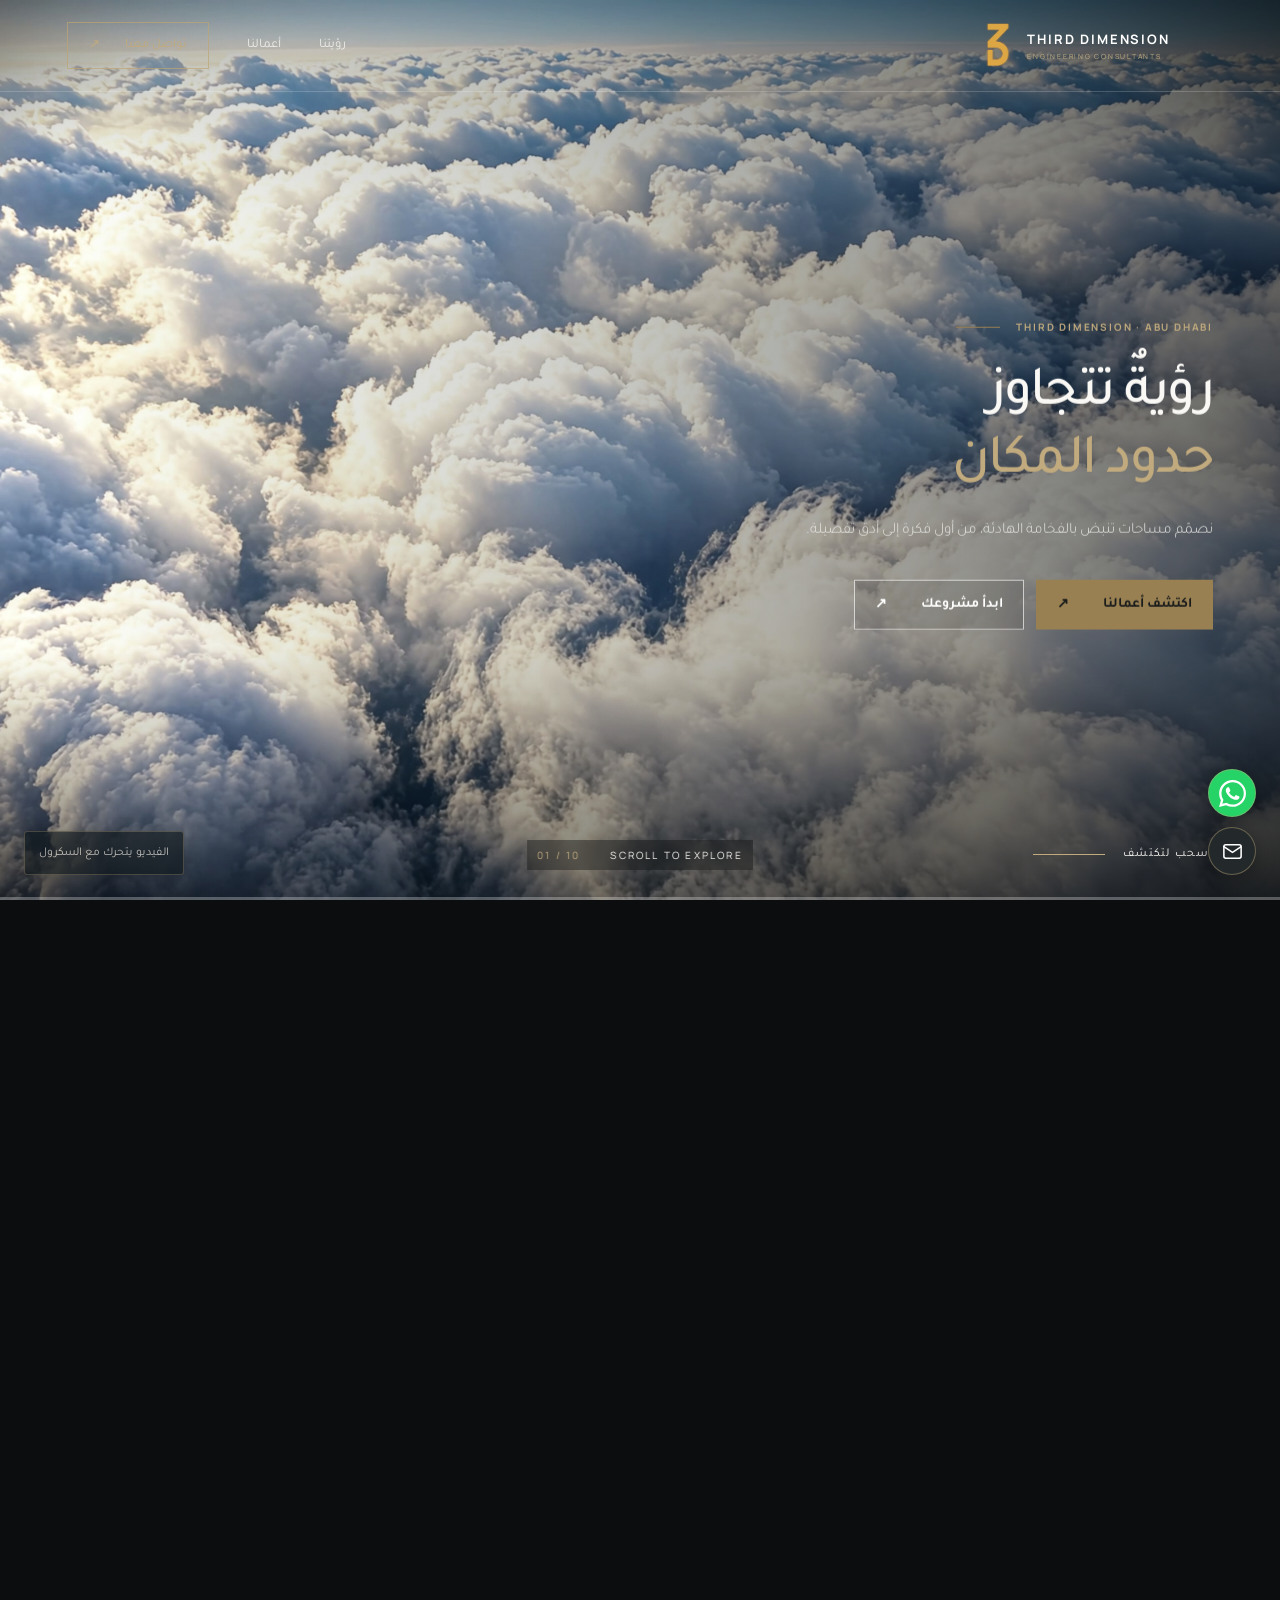
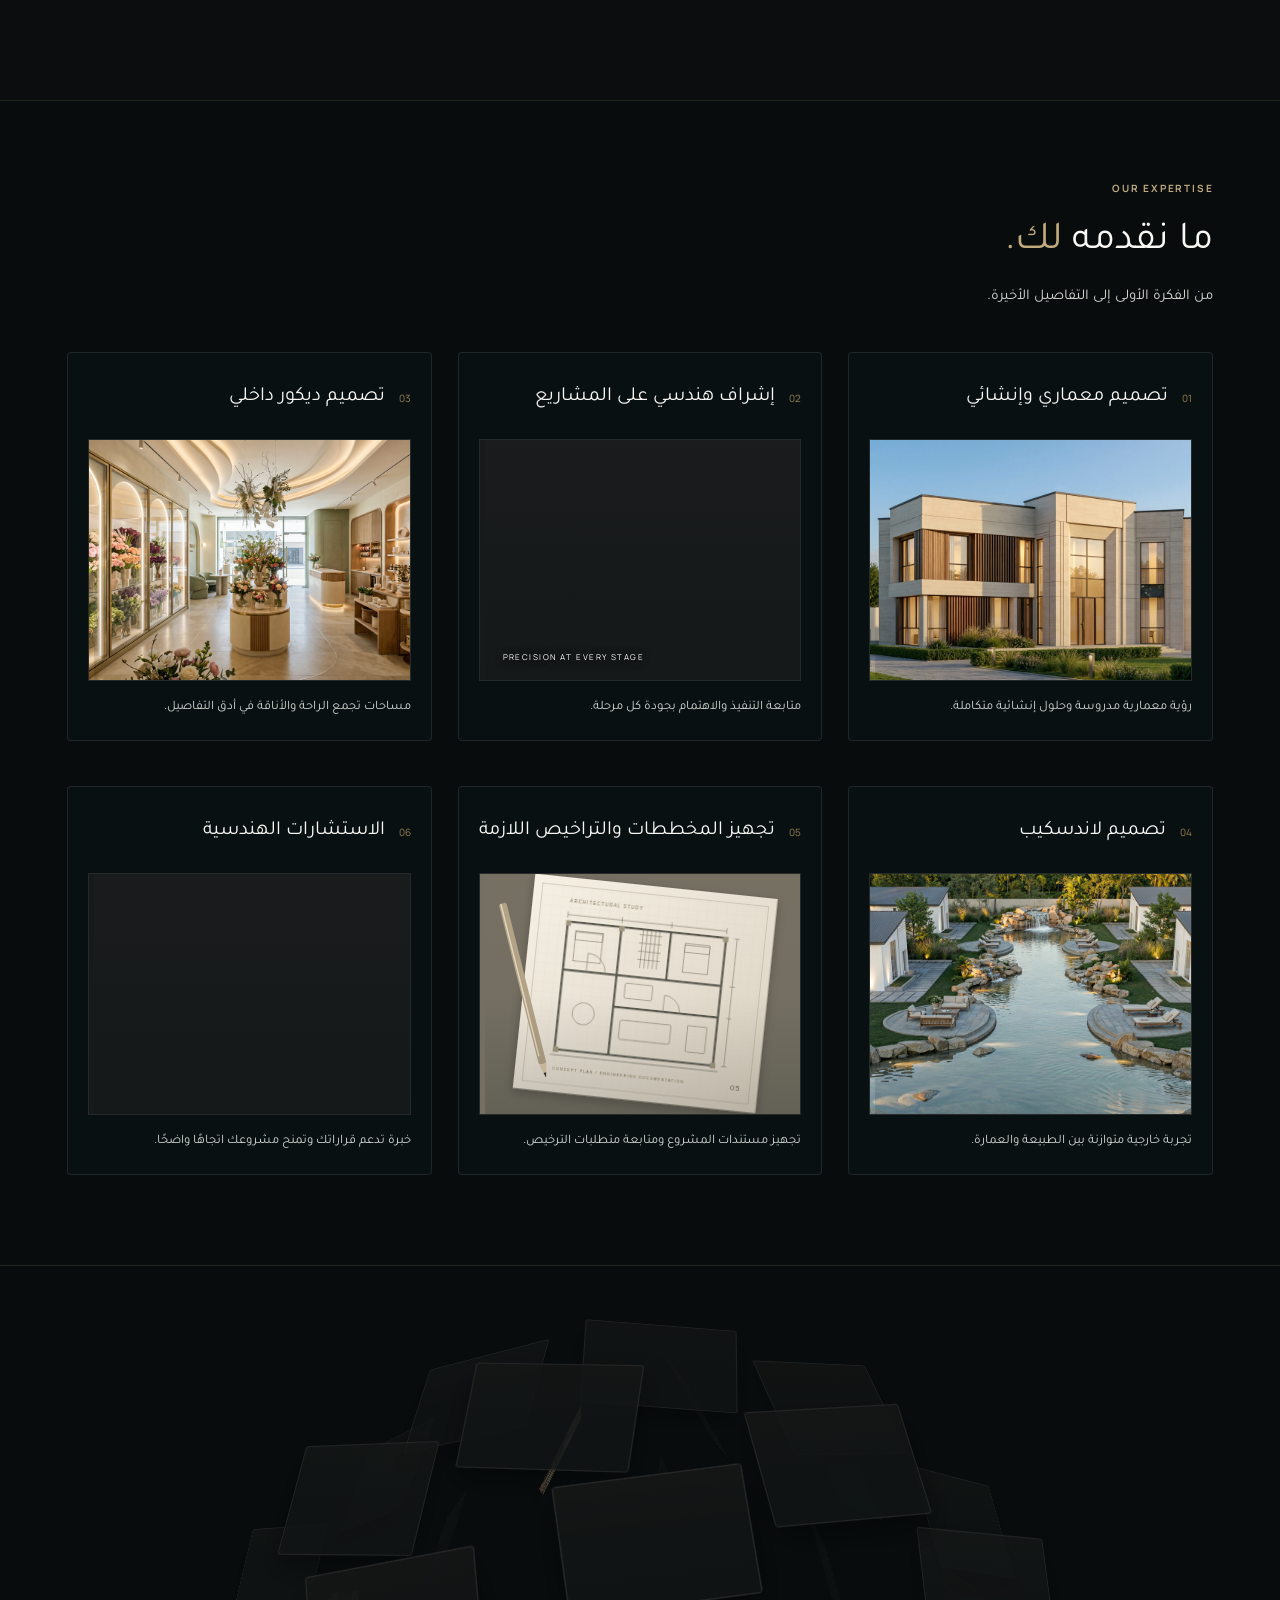
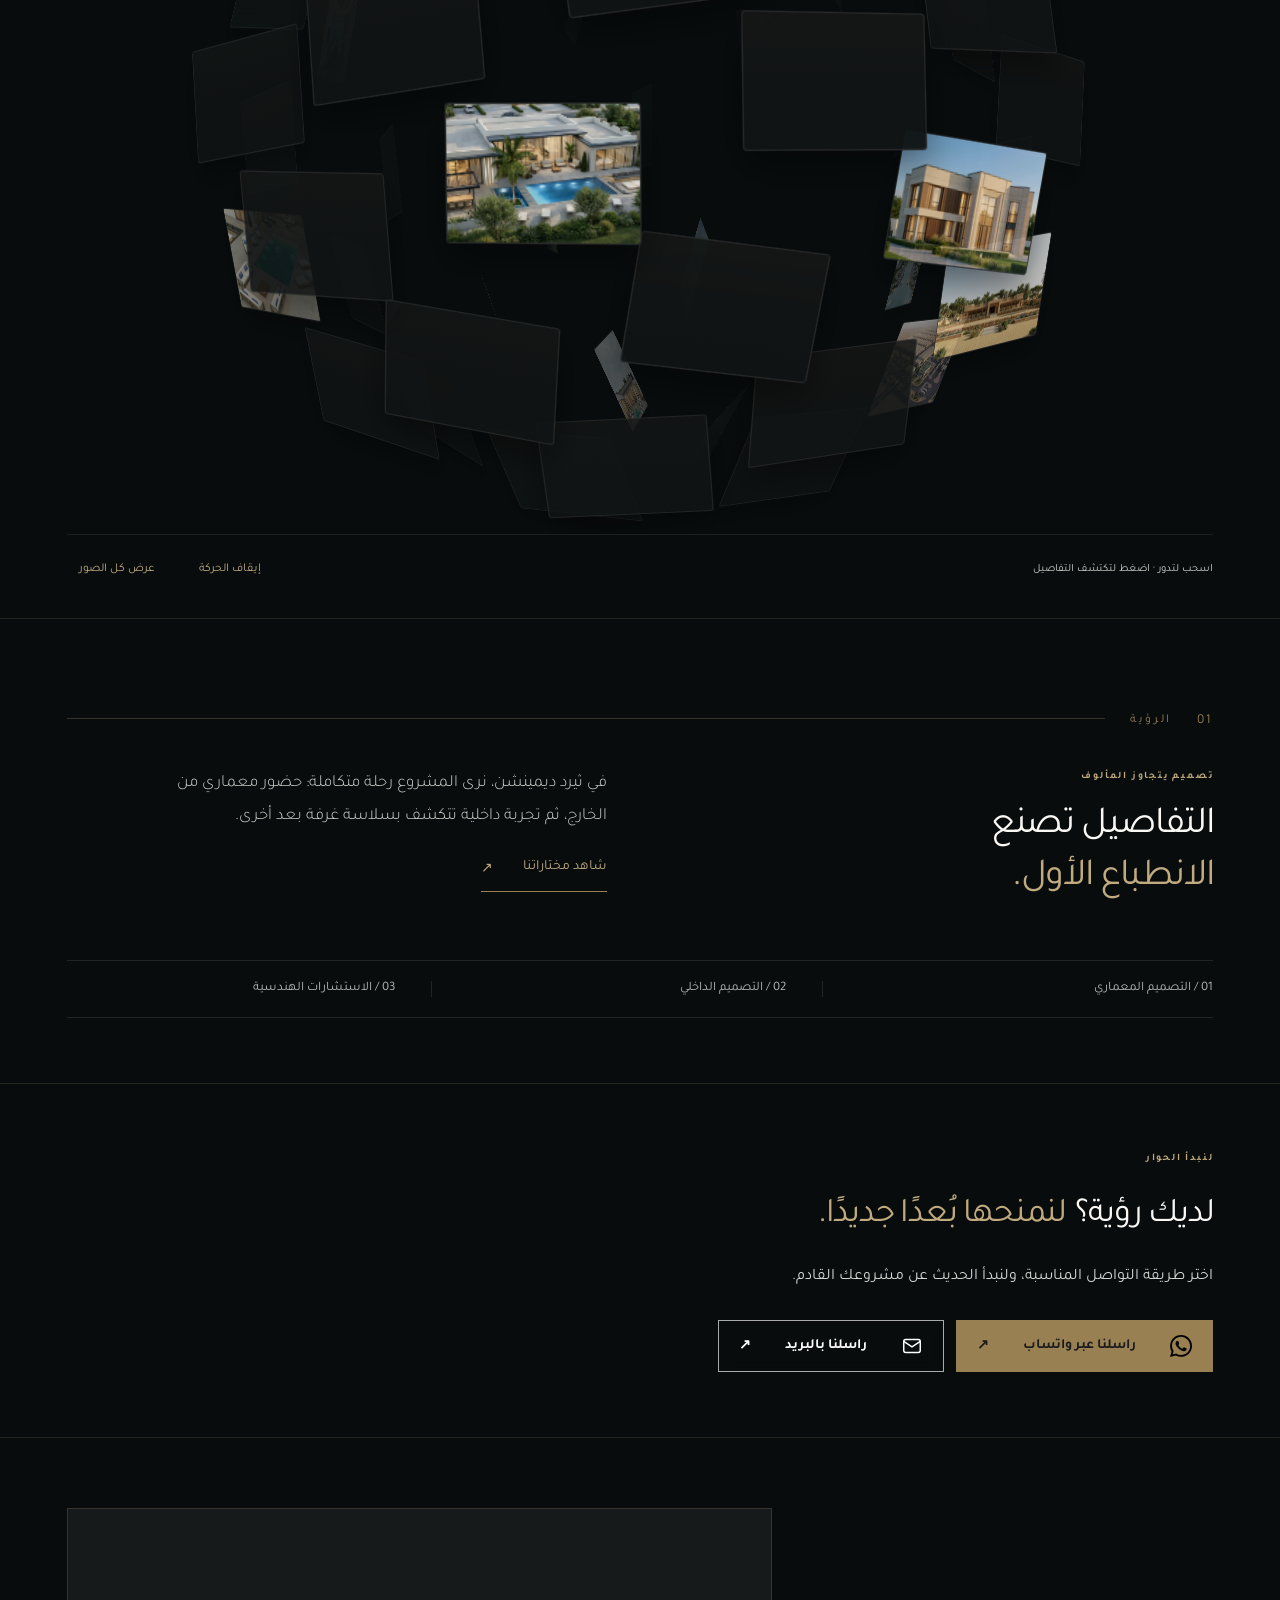
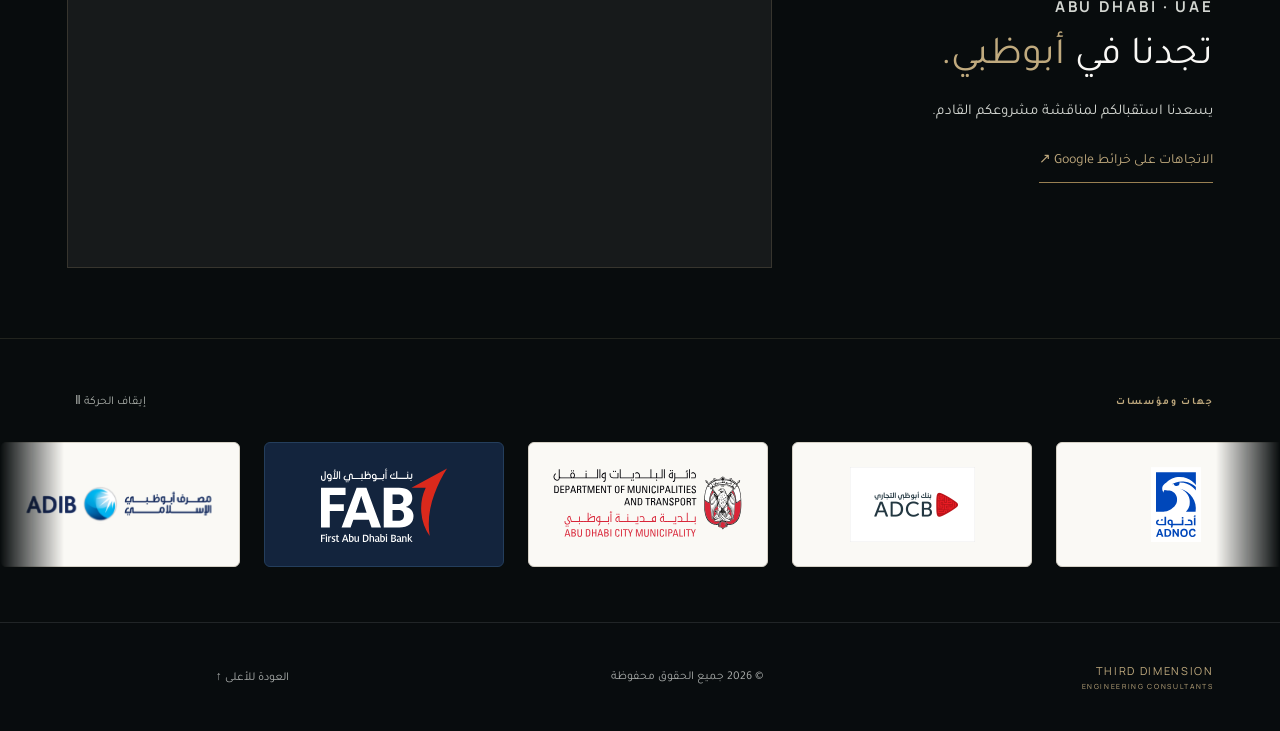
==== public/scroll-hero/index.html @ c04b47f4 "Publish scroll hero with animated background version" ====
<!doctype html>
<html lang="ar" dir="rtl">
<head>
  <meta charset="utf-8">
  <meta name="viewport" content="width=device-width, initial-scale=1">
  <meta name="theme-color" content="#17191a">
  <meta name="description" content="ثيرد ديمينشن للاستشارات الهندسية — تصميم معماري وداخلي برؤية تصنع الفرق.">
  <title>Third Dimension | سكرول هيرو مع انيميشن باك جراوند</title>
  <link rel="preload" as="image" href="../assets/hero-original-start.jpg">
  <link rel="stylesheet" href="styles.css">
  <link rel="stylesheet" href="scroll-film.css">
  <link rel="stylesheet" href="refined-layout.css">
  <link rel="stylesheet" href="exterior-showcase.css">
  <link rel="stylesheet" href="mixed-showcase.css">
  <script defer src="hybrid-film.js"></script>
  <script defer src="mixed-showcase.js"></script>
  <link rel="stylesheet" href="services-motion.css">
  <script defer src="page-motion.js"></script>
  <link rel="stylesheet" href="site-additions.css?v=20261002-2">
  <script defer src="site-ui.js?v=20261002-2"></script>
  <link rel="stylesheet" href="hero-autoplay.css">
  <link rel="stylesheet" href="background-film.css">
  <link rel="stylesheet" href="hybrid-film.css">
</head>
<body id="top">
  <a class="skip-link" href="#main">انتقل إلى المحتوى</a>
  <header class="site-header">
    <a class="brand" href="#top" aria-label="ثيرد ديمينشن — العودة للبداية">
      <img src="../assets/logo.png" alt="" width="32" height="47">
      <span class="brand-copy"><strong>THIRD DIMENSION</strong><small>ENGINEERING CONSULTANTS</small></span>
    </a>
    <nav class="nav" aria-label="التنقل الرئيسي">
      <a href="#vision">رؤيتنا</a>
      <a href="#work">أعمالنا</a>
      <a class="nav-contact" href="#contact">تواصل معنا <span aria-hidden="true">↗</span></a>
    </nav>
    <button class="menu-toggle" type="button" aria-label="فتح القائمة" aria-expanded="false" aria-controls="mobile-nav"><span></span><span></span></button>
  </header>
  <nav class="mobile-nav" id="mobile-nav" aria-label="التنقل للهاتف" hidden>
    <a href="#vision">رؤيتنا</a><a href="#work">أعمالنا</a><a href="#contact">تواصل معنا</a>
  </nav>

  <main id="main">
    <section class="hero-journey" aria-labelledby="hero-title">
      <div class="hero-sticky">
        <div class="film-frame" aria-hidden="true">
          <video class="hero-video" muted playsinline loop preload="auto" poster="../assets/hero-original-start.jpg">
            <source src="../assets/hero-mobile-fullhd.mp4" media="(max-width: 900px)" type="video/mp4">
            <source src="../assets/hero-scroll-4k.mp4" type="video/mp4">
          </video>
          <div class="film-shade"></div>
          <div class="film-grain"></div>
        </div>

        <div class="hero-content">
          <div class="hero-eyebrow"><span class="gold-line"></span><span>THIRD DIMENSION · ABU DHABI</span></div>
          <h1 id="hero-title">رؤيةٌ تتجاوز<br><em>حدود المكان</em></h1>
          <p>نصمّم مساحات تنبض بالفخامة الهادئة، من أول فكرة إلى أدق تفصيلة.</p>
          <div class="hero-actions">
            <a class="button button-gold" href="#work">اكتشف أعمالنا <span aria-hidden="true">↗</span></a>
            <a class="button button-outline" href="#contact">ابدأ مشروعك <span aria-hidden="true">↗</span></a>
          </div>
        </div>

        <div class="hero-meta" aria-hidden="true"><span id="scene-count">01 / 10</span><span>SCROLL TO EXPLORE</span></div>
        <a class="scroll-cue" href="#services"><span>اسحب لتكتشف</span><span class="scroll-line"></span></a>

        <div class="journey-caption" aria-hidden="true"><span class="caption-rule"></span><strong id="scene-title">فوق السحب</strong></div>
        <button class="film-toggle" type="button" aria-label="إيقاف فيلم الهيرو">إيقاف الفيلم Ⅱ</button><div class="scrub-progress" aria-hidden="true"><span class="scrub-progress-fill"></span></div>
      </div>
    </section>

    <section class="services-section section-shell" id="services" aria-labelledby="services-title">
      <div class="services-heading reveal"><p class="overline">OUR EXPERTISE</p><h2 id="services-title">ما نقدمه <em>لك.</em></h2><p>من الفكرة الأولى إلى التفاصيل الأخيرة.</p></div>
      <div class="services-grid">
        <article class="service-item reveal"><div class="service-label"><span>01</span><h3>تصميم معماري وإنشائي</h3></div><div class="service-image"><img src="../assets/mixed/mixed-25.jpg" alt="تصميم معماري لفيلا بخطوط معاصرة" loading="lazy" decoding="async"></div><p>رؤية معمارية مدروسة وحلول إنشائية متكاملة.</p></article>
        <article class="service-item reveal"><div class="service-label"><span>02</span><h3>إشراف هندسي على المشاريع</h3></div><div class="service-image"><img src="../assets/mixed/mixed-09.jpg" alt="منظور عام لمشروع معماري متكامل" loading="lazy" decoding="async"><span class="technical-caption">PRECISION AT EVERY STAGE</span></div><p>متابعة التنفيذ والاهتمام بجودة كل مرحلة.</p></article>
        <article class="service-item reveal"><div class="service-label"><span>03</span><h3>تصميم ديكور داخلي</h3></div><div class="service-image"><img src="../assets/mixed/mixed-50.jpg" alt="تصميم داخلي راقٍ بإضاءة دافئة وتفاصيل متناسقة" loading="lazy" decoding="async"></div><p>مساحات تجمع الراحة والأناقة في أدق التفاصيل.</p></article>
        <article class="service-item reveal"><div class="service-label"><span>04</span><h3>تصميم لاندسكيب</h3></div><div class="service-image"><img src="../assets/mixed/mixed-14.jpg" alt="لاندسكيب بحدائق وجلسات ومسطحات مائية" loading="lazy" decoding="async"></div><p>تجربة خارجية متوازنة بين الطبيعة والعمارة.</p></article>
        <article class="service-item reveal"><div class="service-label"><span>05</span><h3>تجهيز المخططات والتراخيص اللازمة</h3></div><div class="service-image"><img src="../assets/services-plans.svg" alt="رسم توضيحي للمخططات المعمارية والتفاصيل الهندسية" loading="lazy" decoding="async"></div><p>تجهيز مستندات المشروع ومتابعة متطلبات الترخيص.</p></article>
        <article class="service-item reveal"><div class="service-label"><span>06</span><h3>الاستشارات الهندسية</h3></div><div class="service-image"><img src="../assets/mixed/mixed-34.jpg" alt="قاعة اجتماعات بتصميم داخلي احترافي" loading="lazy" decoding="async"></div><p>خبرة تدعم قراراتك وتمنح مشروعك اتجاهًا واضحًا.</p></article>
      </div>
    </section>
    <section class="mixed-showcase" id="work" aria-label="مختارات من أعمالنا">
      <div class="mixed-top reveal"><span class="overline">SELECTED WORKS</span><span class="mixed-total">54 / من أعمالنا</span></div>
      <div class="mixed-stage" role="region" aria-label="معرض أعمال ثلاثي الأبعاد، اسحب للتدوير أو اختر صورة لتكبيرها" tabindex="0">
        <div class="mixed-cloud"></div>
      </div>
      <div class="mixed-bottom"><span>اسحب لتدور · اضغط لتكتشف التفاصيل</span><button class="mixed-pause" type="button">إيقاف الحركة</button><button class="mixed-mode" type="button" aria-pressed="false">عرض كل الصور</button></div>
    </section>
    <dialog class="exterior-lightbox mixed-lightbox" aria-label="عرض الصورة المختارة بالحجم الكامل"><button type="button" class="lightbox-close" aria-label="إغلاق الصورة">×</button><img alt=""><a target="_blank" rel="noopener" class="lightbox-original">فتح النسخة الأصلية ↗</a></dialog>
    <section class="vision-section section-shell" id="vision" aria-labelledby="vision-title">
      <div class="section-index"><span>01</span><span>الرؤية</span></div>
      <div class="vision-grid">
        <div class="vision-heading"><p class="overline">تصميم يتجاوز المألوف</p><h2 id="vision-title">التفاصيل تصنع<br><em>الانطباع الأول.</em></h2></div>
        <div class="vision-text"><p>في ثيرد ديمينشن، نرى المشروع رحلة متكاملة: حضور معماري من الخارج، ثم تجربة داخلية تتكشف بسلاسة غرفة بعد أخرى.</p><a class="text-link" href="#work">شاهد مختاراتنا <span aria-hidden="true">↗</span></a></div>
      </div>
      <div class="service-strip" aria-label="مجالات العمل"><span>01 / التصميم المعماري</span><span>02 / التصميم الداخلي</span><span>03 / الاستشارات الهندسية</span></div>
    </section>

<section class="contact-section section-shell" id="contact" aria-labelledby="contact-title">
      <div class="contact-orbit" aria-hidden="true"></div>
      <p class="overline">لنبدأ الحوار</p>
      <h2 id="contact-title">لديك رؤية؟<br><em>لنمنحها بُعدًا جديدًا.</em></h2>
      <p class="contact-description">اختر طريقة التواصل المناسبة، ولنبدأ الحديث عن مشروعك القادم.</p>
      <div class="contact-actions" id="contact-actions">
        <a class="button button-gold" href="https://wa.me/971561501168" target="_blank" rel="noopener noreferrer">راسلنا عبر واتساب <span aria-hidden="true">↗</span></a>
        <a class="button button-outline" href="mailto:3RDDIIMENSIIONENG23@GMAIIL.COM">راسلنا بالبريد <span aria-hidden="true">↗</span></a>
      </div>
    </section>
    <section class="location-section section-shell" id="location" aria-labelledby="location-title">
      <div class="location-copy reveal"><p class="overline">ABU DHABI · UAE</p><h2 id="location-title">تجدنا في <em>أبوظبي.</em></h2><p>يسعدنا استقبالكم لمناقشة مشروعكم القادم.</p><a class="text-link" href="https://www.google.com/maps/search/?api=1&amp;query=24.3174887%2C54.534155" target="_blank" rel="noopener">الاتجاهات على خرائط Google ↗</a></div>
      <div class="location-map reveal"><iframe title="موقعنا في أبوظبي — اللوكيشن المرسل" src="https://maps.google.com/maps?q=24.3174887,54.534155&amp;z=16&amp;output=embed" loading="lazy" referrerpolicy="no-referrer-when-downgrade" allowfullscreen></iframe></div>
    </section>
    <section class="institutions-section" id="institutions" aria-label="شعارات الجهات والمؤسسات">
      <div class="institutions-heading section-shell"><p class="overline">جهات ومؤسسات</p><button class="logos-toggle" type="button" aria-pressed="false">إيقاف الحركة Ⅱ</button></div>
      <div class="logos-window"><div class="logos-track">
        <ul class="logos-group" aria-label="الشعارات">
          <li><div class="logo-card"><img src="../assets/logos/adib.svg" alt="مصرف أبوظبي الإسلامي — ADIB" loading="lazy"></div></li>
          <li><div class="logo-card logo-card--fab"><img src="../assets/logos/fab.svg" alt="بنك أبوظبي الأول — FAB" loading="lazy"></div></li>
          <li><div class="logo-card"><img src="../assets/logos/abu-dhabi-municipality.svg" alt="بلدية مدينة أبوظبي" loading="lazy"></div></li>
          <li><div class="logo-card"><img src="../assets/logos/adcb.png" alt="بنك أبوظبي التجاري — ADCB" loading="lazy"></div></li>
          <li><div class="logo-card"><img src="../assets/logos/adnoc-hq.svg" alt="أدنوك — ADNOC" loading="lazy"></div></li>
        </ul>
      </div></div>
    </section>
  </main>

  <aside class="quick-contact" aria-label="تواصل سريع">
    <a class="quick-whatsapp" href="https://wa.me/971561501168" target="_blank" rel="noopener noreferrer" aria-label="تواصل عبر واتساب" title="تواصل عبر واتساب"><img src="../assets/icons/whatsapp.svg" alt="" width="24" height="24"></a>
    <a class="quick-email" href="mailto:3RDDIIMENSIIONENG23@GMAIIL.COM" aria-label="تواصل عبر البريد الإلكتروني" title="تواصل عبر البريد الإلكتروني"><img src="../assets/icons/email.svg" alt="" width="24" height="24"></a>
  </aside>

  <footer class="site-footer"><span>THIRD DIMENSION <small>ENGINEERING CONSULTANTS</small></span><span>© <span id="year"></span> جميع الحقوق محفوظة</span><a href="#top">العودة للأعلى ↑</a></footer>
</body>
</html>
---- public/scroll-hero/styles.css ----
@import url('https://fonts.googleapis.com/css2?family=Manrope:wght@400;500;600;700&family=Tajawal:wght@300;400;500;700&display=swap');
:root{--coal:#17191a;--coal-2:#222526;--cream:#f6f3ec;--white:#f9f8f5;--muted:#aeb0ae;--gold:#bca574;--gold-light:#dcc99c;--line:rgba(255,255,255,.16);--pad:clamp(22px,5.2vw,92px)}
*{box-sizing:border-box}html{scroll-behavior:smooth}body{margin:0;background:var(--coal);color:var(--white);font-family:Tajawal,"Segoe UI",sans-serif;overflow-x:hidden}button,a{font:inherit}a{color:inherit;text-decoration:none}button{cursor:pointer}img,video{display:block;max-width:100%}::selection{background:var(--gold);color:var(--coal)}.skip-link{position:fixed;top:-80px;right:20px;z-index:1000;background:var(--gold);color:var(--coal);padding:12px 20px}.skip-link:focus{top:15px}:focus-visible{outline:2px solid var(--gold-light);outline-offset:4px}
.site-header{position:fixed;z-index:50;top:0;left:0;width:100%;height:92px;padding:0 var(--pad);display:flex;align-items:center;justify-content:space-between;gap:40px;border-bottom:1px solid rgba(255,255,255,.18);transition:background .35s,height .35s,border .35s}.site-header.is-scrolled{height:76px;background:rgba(23,25,26,.94);backdrop-filter:blur(22px);border-color:var(--line)}.brand{display:flex;align-items:center;gap:13px;direction:ltr;min-width:230px}.brand img{width:31px;height:46px;object-fit:cover;mix-blend-mode:screen}.brand-copy{display:grid;gap:4px;color:#fff}.brand-copy strong{font-family:Manrope,sans-serif;font-size:13px;font-weight:700;letter-spacing:.14em}.brand-copy small{font-family:Manrope,sans-serif;font-size:7px;letter-spacing:.25em;color:var(--gold-light)}.nav{display:flex;align-items:center;gap:clamp(25px,3vw,57px);font-size:15px}.nav>a:not(.nav-contact){opacity:.84;transition:color .2s,opacity .2s}.nav>a:hover{color:var(--gold-light);opacity:1}.nav-contact{border:1px solid rgba(188,165,116,.7);padding:13px 21px;color:var(--gold-light);display:flex;gap:25px;align-items:center}.nav-contact:hover{background:var(--gold);color:var(--coal)}.menu-toggle,.mobile-nav{display:none}
.hero-journey{height:190svh;position:relative;background:var(--coal)}.hero-sticky{position:sticky;top:0;height:100svh;overflow:hidden;perspective:1400px;isolation:isolate}.film-frame{position:absolute;inset:0;overflow:hidden;z-index:-1;transform:translate3d(0,calc(var(--progress,0)*-22px),0) rotateX(calc(var(--progress,0)*5deg)) rotateY(calc(var(--progress,0)*-2deg)) scale(calc(1 - var(--progress,0)*.12));border:1px solid rgba(188,165,116,calc(var(--progress,0)*.35));box-shadow:0 35px 95px rgba(0,0,0,calc(var(--progress,0)*.45));transform-origin:50% 57%;will-change:transform}.hero-video{width:100%;height:100%;object-fit:cover;object-position:center}.film-shade{position:absolute;inset:0;background:linear-gradient(90deg,rgba(10,13,14,.32),rgba(10,13,14,.16) 42%,rgba(10,13,14,.72) 100%),linear-gradient(0deg,rgba(11,13,14,.78),transparent 24%,transparent 64%,rgba(11,13,14,.35));pointer-events:none}.film-grain{position:absolute;inset:0;opacity:.14;background-image:url("data:image/svg+xml,%3Csvg viewBox='0 0 180 180' xmlns='http://www.w3.org/2000/svg'%3E%3Cfilter id='n'%3E%3CfeTurbulence type='fractalNoise' baseFrequency='.85' numOctaves='3' stitchTiles='stitch'/%3E%3C/filter%3E%3Crect width='100%25' height='100%25' filter='url(%23n)' opacity='.25'/%3E%3C/svg%3E");pointer-events:none}.hero-content{position:absolute;z-index:2;top:50%;right:var(--pad);width:min(700px,57vw);transform:translateY(calc(-42% - var(--progress,0)*30px));opacity:calc(1 - var(--progress,0)*1.5);will-change:transform,opacity}.hero-eyebrow,.overline{font-family:Manrope,Tajawal,sans-serif;font-size:12px;font-weight:700;letter-spacing:.25em;color:var(--gold-light)}.hero-eyebrow{display:flex;align-items:center;gap:16px;direction:ltr;justify-content:flex-end}.gold-line{display:block;width:44px;height:1px;background:var(--gold)}h1,h2,h3,p{margin-top:0}.hero-content h1{font-size:clamp(58px,6.4vw,114px);line-height:1.12;letter-spacing:-.035em;font-weight:500;margin:29px 0 20px}.hero-content h1 em,.vision-section h2 em,.work-section h2 em,.contact-section h2 em{font-style:normal;color:var(--gold-light)}.hero-content>p{font-size:clamp(18px,1.55vw,25px);font-weight:300;line-height:1.7;max-width:610px;color:#e8e8e4;margin-bottom:36px}.hero-actions{display:flex;gap:12px;flex-wrap:wrap}.button{min-width:170px;display:inline-flex;align-items:center;justify-content:space-between;gap:34px;padding:17px 23px;border:1px solid transparent;font-size:16px;font-weight:700;transition:background .25s,color .25s,transform .25s,border-color .25s}.button:hover{transform:translateY(-3px)}.button-gold{background:var(--gold);color:#1a1c1c}.button-gold:hover{background:var(--gold-light)}.button-outline{border-color:rgba(255,255,255,.65);background:rgba(22,24,24,.1);color:#fff;backdrop-filter:blur(6px)}.button-outline:hover{border-color:var(--gold-light);color:var(--gold-light)}.hero-meta{position:absolute;left:var(--pad);bottom:42px;display:flex;align-items:center;gap:30px;direction:ltr;font-family:Manrope,sans-serif;font-size:10px;letter-spacing:.22em;opacity:calc(.7 - var(--progress,0)*.9)}.hero-meta span:first-child{color:var(--gold-light)}.scroll-cue{position:absolute;right:var(--pad);bottom:39px;display:flex;align-items:center;gap:18px;font-size:12px;letter-spacing:.1em;opacity:calc(.8 - var(--progress,0)*1.2)}.scroll-line{display:block;width:72px;height:1px;background:var(--gold-light);transform-origin:right;animation:linepulse 2s ease-in-out infinite}@keyframes linepulse{50%{transform:scaleX(.55)}}.journey-caption{position:absolute;bottom:8%;left:10%;display:flex;align-items:center;gap:20px;font-size:clamp(17px,2vw,27px);opacity:clamp(0,calc((var(--progress,0) - .55)*2.1),1);transform:translateY(calc((1 - var(--progress,0))*35px));color:var(--cream)}.journey-caption strong{font-weight:500;color:var(--gold-light)}.caption-rule{width:45px;height:1px;background:var(--gold)}
.section-shell{padding-right:var(--pad);padding-left:var(--pad)}.vision-section{padding-top:130px;padding-bottom:88px;position:relative;background:var(--coal)}.section-index{display:flex;gap:25px;align-items:center;color:var(--gold);font-family:Manrope,Tajawal,sans-serif;font-size:12px;letter-spacing:.2em}.section-index:after{content:"";height:1px;background:rgba(188,165,116,.25);flex:1}.vision-grid{display:grid;grid-template-columns:1.4fr 1fr;gap:clamp(60px,10vw,170px);align-items:end;padding:75px 0 120px}.vision-heading h2,.work-section h2,.contact-section h2{font-size:clamp(42px,5.1vw,84px);font-weight:400;line-height:1.22;letter-spacing:-.035em;margin:26px 0 0}.vision-text{max-width:470px}.vision-text p{font-size:clamp(19px,1.55vw,24px);line-height:1.9;color:#c6c8c6;font-weight:300}.text-link{display:inline-flex;gap:50px;color:var(--gold-light);border-bottom:1px solid var(--gold);padding-bottom:12px;margin-top:20px;font-size:17px}.service-strip{border-top:1px solid var(--line);border-bottom:1px solid var(--line);padding:28px 0;display:grid;grid-template-columns:repeat(3,1fr);gap:25px;color:#b6b8b5;font-size:15px}.service-strip span+span{border-right:1px solid var(--line);padding-right:36px}
.work-section{padding-top:130px;padding-bottom:140px;background:#1e2122}.section-heading{display:flex;justify-content:space-between;align-items:end;gap:40px;margin-bottom:56px}.section-number{font-size:13px;color:var(--gold);letter-spacing:.15em}.work-grid{display:grid;grid-template-columns:1.25fr 1fr;grid-template-rows:repeat(2,minmax(260px,28vw));gap:20px}.work-card{position:relative;overflow:hidden;background:#363b3b}.work-card-large{grid-row:span 2}.work-card img{width:100%;height:100%;object-fit:cover;transition:transform .8s cubic-bezier(.2,.7,.2,1),filter .5s;filter:saturate(.75)}.work-card:hover img{transform:scale(1.06);filter:saturate(1)}.work-card:after{content:"";position:absolute;inset:40% 0 0;background:linear-gradient(transparent,rgba(10,12,12,.75));pointer-events:none}.work-card-label{position:absolute;z-index:1;right:30px;left:30px;bottom:24px;display:flex;align-items:center;gap:20px;border-top:1px solid rgba(255,255,255,.45);padding-top:17px}.work-card-label span:first-child{color:var(--gold-light);font-family:Manrope,sans-serif;font-size:12px}.work-card-label h3{font-size:23px;font-weight:500;margin:0}.work-card-label span:last-child{margin-right:auto;font-size:20px;color:var(--gold-light)}
.contact-section{position:relative;overflow:hidden;min-height:650px;padding-top:155px;padding-bottom:170px;background:#242829;text-align:center;display:flex;flex-direction:column;align-items:center;justify-content:center}.contact-orbit{position:absolute;width:700px;height:700px;border:1px solid rgba(188,165,116,.12);border-radius:50%;left:50%;top:50%;transform:translate(-50%,-50%) rotateX(64deg);box-shadow:0 0 0 120px rgba(188,165,116,.025),0 0 0 260px rgba(188,165,116,.018);pointer-events:none}.contact-section>*:not(.contact-orbit){position:relative}.contact-section h2{margin:14px 0 25px}.contact-description{color:#c3c6c4;font-size:20px;line-height:1.6}.contact-actions{margin-top:25px;display:flex;flex-wrap:wrap;justify-content:center;gap:12px}.contact-actions .button{min-width:225px}.site-footer{min-height:110px;padding:32px var(--pad);display:flex;align-items:center;justify-content:space-between;gap:25px;color:#a9acaa;font-size:12px;border-top:1px solid var(--line)}.site-footer>span:first-child{font-family:Manrope,sans-serif;letter-spacing:.15em;color:var(--gold-light);font-size:11px}.site-footer small{font-size:7px;display:block;margin-top:4px}.site-footer a:hover{color:var(--gold-light)}
@media(max-width:900px){.site-header{height:76px}.nav{display:none}.menu-toggle{display:grid;gap:6px;background:none;border:0;padding:12px}.menu-toggle span{display:block;width:25px;height:1px;background:var(--gold-light)}.mobile-nav:not([hidden]){display:grid;position:fixed;z-index:49;top:76px;right:0;left:0;background:rgba(23,25,26,.98);padding:25px var(--pad) 32px;gap:20px;border-bottom:1px solid var(--line);font-size:20px}.hero-content{width:min(680px,85vw)}.vision-grid{gap:40px}.work-grid{grid-template-rows:repeat(2,minmax(220px,35vw))}}
@media(max-width:640px){:root{--pad:22px}.brand{min-width:0}.brand img{width:25px;height:38px}.brand-copy strong{font-size:9px}.brand-copy small{font-size:5px}.hero-journey{height:165svh}.hero-content{width:calc(100% - 44px);top:46%;transform:translateY(calc(-30% - var(--progress,0)*30px))}.hero-content h1{font-size:clamp(46px,12vw,68px);margin:23px 0 16px}.hero-content>p{font-size:18px;line-height:1.6;margin-bottom:25px}.hero-eyebrow{font-size:9px;letter-spacing:.14em}.hero-actions{gap:9px}.button{min-width:150px;flex:1;padding:15px;font-size:14px;gap:12px}.film-shade{background:linear-gradient(0deg,rgba(10,13,14,.85),rgba(10,13,14,.48) 55%,rgba(10,13,14,.5))}.film-frame{transform:translate3d(0,calc(var(--progress,0)*-12px),0) rotateX(calc(var(--progress,0)*4deg)) scale(calc(1 - var(--progress,0)*.07))}.hero-meta{display:none}.scroll-cue{bottom:25px;font-size:10px}.scroll-line{width:35px}.journey-caption{left:6%;bottom:13%;font-size:18px}.vision-section{padding-top:85px;padding-bottom:70px}.vision-grid{grid-template-columns:1fr;gap:20px;padding:55px 0 80px}.vision-heading h2,.work-section h2,.contact-section h2{font-size:clamp(40px,10vw,58px)}.vision-text p{font-size:19px}.service-strip{grid-template-columns:1fr;gap:0;padding:8px 0}.service-strip span{padding:17px 0}.service-strip span+span{border-right:0;border-top:1px solid var(--line);padding-right:0}.work-section{padding-top:90px;padding-bottom:100px}.section-heading{margin-bottom:34px}.section-number{display:none}.work-grid{display:grid;grid-template-columns:1fr;grid-template-rows:auto}.work-card,.work-card-large{height:380px;grid-row:auto}.work-card:not(.work-card-large){height:300px}.contact-section{min-height:600px;padding-top:110px;padding-bottom:115px}.contact-orbit{width:400px;height:400px}.contact-description{font-size:17px}.site-footer{flex-wrap:wrap;font-size:11px}.site-footer>span:first-child{width:100%}}
@media(prefers-reduced-motion:reduce){html{scroll-behavior:auto}*,*:before,*:after{animation-duration:.01ms!important;transition-duration:.01ms!important}.film-frame{transform:none!important}.hero-content,.hero-meta,.scroll-cue,.journey-caption{opacity:1!important;transform:none!important}.journey-caption{display:none}}
---- public/scroll-hero/scroll-film.css ----
/* The film frame stays still; scrolling controls video time instead of 3D transforms. */
.hero-journey{height:900svh}
.hero-sticky{perspective:none}
.film-frame{transform:none;border:0;box-shadow:none;will-change:auto}
.film-shade{background:linear-gradient(90deg,transparent 5%,rgba(10,13,14,.18) 42%,rgba(10,13,14,.62)),linear-gradient(0deg,rgba(10,13,14,.4),transparent 28%,transparent 76%,rgba(10,13,14,.18));opacity:clamp(0,calc(1 - var(--progress,0)*7),1)}
.film-grain{display:none}
.hero-content{transform:translateY(-42%);opacity:clamp(0,calc(1 - var(--progress,0)*8),1)}
.hero-meta{opacity:1;background:rgba(18,20,21,.42);padding:8px 10px;backdrop-filter:blur(6px)}
.scroll-cue{opacity:clamp(0,calc(1 - var(--progress,0)*9),1)}
.scroll-line{animation:none}
.journey-caption{left:var(--pad);bottom:90px;gap:14px;opacity:clamp(0,calc((var(--progress,0) - .11)*12),1);transform:none;font-size:clamp(16px,1.7vw,24px);background:rgba(18,20,21,.48);padding:8px 12px;backdrop-filter:blur(6px)}
.scrub-progress{position:absolute;z-index:3;bottom:0;right:0;left:0;height:3px;background:rgba(255,255,255,.28)}
.scrub-progress-fill{display:block;width:100%;height:100%;background:var(--gold-light);transform:scaleX(0);transform-origin:right center;will-change:transform}
@media(max-width:640px){.hero-journey{height:900svh}.hero-content{transform:translateY(-30%)}.film-shade{background:linear-gradient(0deg,rgba(10,13,14,.62),rgba(10,13,14,.3) 55%,rgba(10,13,14,.32))}.journey-caption{left:var(--pad);bottom:76px;font-size:17px}}
@media(prefers-reduced-motion:reduce){.hero-journey{height:100svh}.hero-sticky{position:relative}.journey-caption,.scrub-progress{display:none}.hero-content{opacity:1!important}}
---- public/scroll-hero/refined-layout.css ----
:root{--coal:#0b0d0e;--coal-2:#111415;--gold:#998052;--gold-light:#c0aa7e;--line:rgba(255,255,255,.1)}
.site-header.is-scrolled{background:rgba(11,13,14,.96)}
.nav{font-size:13px}.hero-content{width:min(560px,55vw)}
.hero-content h1{font-size:clamp(40px,4.4vw,70px);line-height:1.2}
.hero-content>p{font-size:clamp(15px,1.2vw,18px);max-width:460px}
.button{font-size:14px;padding:14px 20px;min-width:155px}
.hero-eyebrow,.overline{font-size:10px;letter-spacing:.18em}
.journey-caption{font-size:16px}
.vision-section{background:#0b0d0e;padding-top:90px;padding-bottom:65px}
.vision-grid{grid-template-columns:1fr 1.1fr;align-items:start;gap:9vw;padding:40px 0 55px}
.vision-heading h2,.work-section h2,.contact-section h2{font-size:clamp(28px,3vw,46px);line-height:1.35;margin-top:18px}
.vision-text p{font-size:17px;line-height:1.95;color:#b7b9b6}
.text-link{font-size:14px;margin-top:8px;gap:30px}
.service-strip{font-size:13px;padding:20px 0}
.work-section{background:#0b0d0e;padding-top:45px;padding-bottom:85px}
.section-heading{align-items:center;margin-bottom:35px}
.work-grid{display:flex;flex-direction:column;gap:0}
.work-card,.work-card-large{display:grid;grid-template-columns:1.65fr 1fr;align-items:center;gap:6vw;padding:35px 0;border-top:1px solid var(--line);background:transparent;overflow:visible;grid-row:auto;height:auto}
.work-card:nth-child(even){grid-template-columns:1fr 1.65fr}
.work-card:nth-child(even) img{grid-column:2;grid-row:1}
.work-card:nth-child(even) .work-card-label{grid-column:1;grid-row:1}
.work-card img{aspect-ratio:16/9;height:auto;filter:none;transition:opacity .3s}
.work-card:hover img{transform:none;filter:none;opacity:.94}
.work-card:after{display:none}
.work-card-label{position:static;display:grid;grid-template-columns:1fr auto;gap:16px;border:0;padding:0;color:#e4e4df}
.work-card-label span:first-child{grid-column:1/-1;font-size:11px;letter-spacing:.15em}
.work-card-label h3{font-size:26px;font-weight:400}
.work-card-label span:last-child{margin:0;font-size:20px}
.work-card-label p{grid-column:1/-1;grid-row:3;font-size:16px;line-height:1.9;color:#a8aca8;max-width:320px;margin:0}.work-card-label span:last-child{grid-column:2;grid-row:2}
.contact-section{background:#111415;text-align:right;align-items:flex-start;min-height:0;padding-top:65px;padding-bottom:65px;border-top:1px solid var(--line)}
.contact-orbit{display:none}.contact-section h2 br{display:none}.contact-section h2{font-size:clamp(26px,2.7vw,40px)}
.contact-description{font-size:16px;max-width:550px}.contact-actions{justify-content:flex-start;margin-top:14px}.contact-actions .button{min-width:190px}
.site-footer{background:#0b0d0e;min-height:90px}
.section-shell{scroll-margin-top:85px}.contact-section h2 em{margin-inline-start:.25em}
@media(max-width:900px){.hero-content{width:80vw}.mobile-nav:not([hidden]){background:#0b0d0e;font-size:16px}}
@media(max-width:640px){.hero-content{width:calc(100% - 44px)}.hero-content h1{font-size:38px}.hero-content>p{font-size:15px}.hero-eyebrow{font-size:8px}.button{font-size:13px;min-width:140px}.journey-caption{font-size:14px}.vision-section{padding-top:60px;padding-bottom:35px}.vision-grid{grid-template-columns:1fr;gap:25px;padding:30px 0}.vision-heading h2,.work-section h2{font-size:30px}.vision-text p{font-size:16px}.service-strip{padding:0}.service-strip span{padding:15px 0}.work-section{padding-top:35px;padding-bottom:50px}.work-card,.work-card-large,.work-card:nth-child(even){grid-template-columns:1fr;gap:22px;padding:25px 0;height:auto}.work-card:nth-child(even) img,.work-card:nth-child(even) .work-card-label{grid-column:auto;grid-row:auto}.work-card-label h3{font-size:22px}.contact-section{padding-top:45px;padding-bottom:45px}.contact-section h2{font-size:28px}.contact-description{font-size:15px}}
---- public/scroll-hero/exterior-showcase.css ----
.exterior-showcase{background:#0b0d0e;padding-top:65px;padding-bottom:55px;overflow:hidden;scroll-margin-top:90px}
.showcase-heading{display:flex;justify-content:space-between;align-items:center;gap:20px;max-width:1400px;margin:auto}
.showcase-heading h2{font-size:clamp(28px,3vw,44px);font-weight:400;line-height:1.3;margin:14px 0 0}.showcase-heading em{font-style:normal;color:var(--gold-light)}.showcase-total{font-size:12px;color:#959b97}
.wheel-stage{position:relative;height:clamp(330px,42vw,610px);perspective:1400px;touch-action:pan-y;direction:ltr;margin:25px calc(-1 * var(--pad)) 0;overflow:hidden}
.wheel-track{position:absolute;inset:0;transform-style:preserve-3d}
.wheel-card{position:absolute;left:50%;top:50%;width:min(57vw,850px);height:78%;margin:0;border:1px solid rgba(192,170,126,.22);padding:0;border-radius:16px;overflow:hidden;background:#171a1b;box-shadow:0 18px 45px #0007;backface-visibility:hidden;transition:transform 900ms cubic-bezier(.77,0,.175,1),opacity 900ms cubic-bezier(.77,0,.175,1);cursor:pointer}
.wheel-card img{width:100%;height:100%;object-fit:contain;pointer-events:none;background:#101314}
.wheel-card:focus-visible{outline:2px solid var(--gold-light);outline-offset:4px}
.wheel-footer{max-width:1400px;margin:10px auto 0;display:flex;align-items:center;justify-content:space-between;gap:20px;border-top:1px solid var(--line);padding-top:22px;font-size:13px}
.wheel-navigation{display:flex;align-items:center;gap:22px;direction:rtl}.wheel-count{font-family:Manrope,sans-serif;font-size:11px;min-width:60px;text-align:center;color:var(--gold-light)}
.wheel-count{direction:ltr;unicode-bidi:isolate}
.wheel-footer button{color:#d8d8d2;background:none;border:0;padding:12px;cursor:pointer}.wheel-navigation button{border:1px solid var(--line);border-radius:50%;width:44px;height:44px;font-size:20px;display:grid;place-items:center;padding:0}.wheel-pause{color:#929992!important;font-size:12px}
.exterior-lightbox{padding:55px 20px 25px;border:1px solid var(--line);background:#0b0d0e;color:#e7e7e0;max-width:95vw;max-height:95svh;width:1200px;text-align:center}.exterior-lightbox::backdrop{background:#000d}.exterior-lightbox img{max-width:100%;max-height:76svh;margin:auto;object-fit:contain}.lightbox-close{position:absolute;top:8px;right:15px;border:0;background:none;color:white;font-size:30px;padding:5px 12px}.lightbox-original{display:inline-block;margin-top:15px;font-size:13px;color:var(--gold-light)}
@media(hover:hover) and (pointer:fine){.wheel-footer button:hover{color:var(--gold-light)}}
@media(max-width:640px){.exterior-showcase{padding-top:45px;padding-bottom:30px}.showcase-heading h2{font-size:28px}.showcase-heading{align-items:end}.showcase-total{font-size:10px;max-width:85px}.wheel-stage{height:350px;perspective:800px;margin-top:15px}.wheel-card{width:76vw;height:78%;border-radius:12px}.wheel-footer{gap:5px;flex-wrap:wrap;padding-top:15px}.wheel-navigation{gap:10px}.wheel-open{font-size:12px}.wheel-pause{flex-basis:100%;text-align:center}}
@media(prefers-reduced-motion:reduce){.wheel-card{transition:opacity 150ms ease;transform:none}}
---- public/scroll-hero/mixed-showcase.css ----
.mixed-showcase{background:#060707;color:#e8e6df;overflow:hidden;padding:35px var(--pad) 30px;border-top:1px solid #ffffff10;scroll-margin-top:75px}
.mixed-top,.mixed-bottom{display:flex;align-items:center;justify-content:space-between;gap:20px;max-width:1400px;margin:auto;font-size:11px;color:#959b97}.mixed-top .overline{margin:0;font-size:10px;letter-spacing:.15em}.mixed-total{white-space:nowrap}
.mixed-stage{position:relative;height:clamp(590px,64vw,850px);margin:0 calc(-1 * var(--pad));perspective:1300px;touch-action:pan-y;direction:ltr;cursor:grab;overflow:hidden}.mixed-stage:active{cursor:grabbing}.mixed-cloud{position:absolute;inset:0;transform-style:preserve-3d}
.mixed-card{position:absolute;left:50%;top:50%;width:clamp(95px,11vw,170px);aspect-ratio:1.4;padding:0;border:1px solid #ffffff18;background:#101313;overflow:hidden;cursor:pointer;box-shadow:0 12px 30px #0007;border-radius:3px}.mixed-card img{width:100%;height:100%;object-fit:cover;pointer-events:none;display:block}.mixed-card:focus-visible{outline:2px solid #c0aa7e;outline-offset:4px}
.mixed-caption{position:absolute;top:50%;left:50%;transform:translate(-50%,-50%);width:max-content;max-width:90%;text-align:center;direction:rtl;pointer-events:none;z-index:100;background:radial-gradient(ellipse,#060707ed,transparent 78%);padding:32px 45px;text-shadow:0 3px 16px #000}.mixed-caption h2{font-size:clamp(30px,4.1vw,60px);font-weight:400;line-height:1.4;margin:0}.mixed-caption em{font-style:normal;color:#c0aa7e}.mixed-caption p{font-size:12px;margin:12px 0 0;color:#b9bbb4}
.mixed-bottom{border-top:1px solid #ffffff14;padding-top:15px}.mixed-bottom button{background:none;border:0;color:#c0aa7e;padding:12px;cursor:pointer;font-size:12px}.mixed-bottom span{margin-inline-end:auto}
.mixed-showcase.is-grid .mixed-stage{height:auto;min-height:0;overflow:visible;margin:30px 0;perspective:none;cursor:default}.mixed-showcase.is-grid .mixed-cloud{position:relative;display:grid;grid-template-columns:repeat(4,1fr);gap:15px;transform-style:flat}.mixed-showcase.is-grid .mixed-card{position:relative;inset:auto;width:100%;transform:none!important;opacity:1!important;pointer-events:auto!important;aspect-ratio:1.4}.mixed-showcase.is-grid .mixed-caption{position:relative;inset:auto;transform:none;margin:auto;padding:15px;grid-column:1/-1}.mixed-showcase.is-grid .mixed-pause{display:none}
@media(max-width:640px){.mixed-showcase{padding-top:28px}.mixed-stage{height:620px;perspective:900px}.mixed-top .overline{font-size:8px;max-width:170px;line-height:1.8}.mixed-caption{padding:25px 10px}.mixed-caption h2{font-size:33px}.mixed-bottom{flex-wrap:wrap;gap:0;justify-content:center}.mixed-bottom span{flex-basis:100%;margin:0;text-align:center;font-size:10px}.mixed-showcase.is-grid .mixed-cloud{grid-template-columns:repeat(2,1fr);gap:10px}}
---- public/scroll-hero/services-motion.css ----
:root{--ease-out:cubic-bezier(.23,1,.32,1);--ease-in-out:cubic-bezier(.77,0,.175,1)}
.services-section{padding-top:80px;padding-bottom:90px;background:#0b0d0e}.services-heading{display:flex;flex-direction:column;align-items:flex-start;margin-bottom:42px}.services-heading h2,.location-copy h2{font-size:clamp(30px,3.1vw,46px);font-weight:400;line-height:1.4;margin:10px 0 12px}.services-heading em,.location-copy em{font-style:normal;color:var(--gold-light)}.services-heading>p:last-child,.location-copy>p{font-size:15px;color:#a9ada8;line-height:1.8;margin:0}
.services-grid{display:grid;grid-template-columns:repeat(3,minmax(0,1fr));gap:45px 26px}.service-item{min-width:0}.service-label{display:flex;align-items:center;gap:14px;margin-bottom:16px;min-height:50px}.service-label>span{font-family:Manrope,sans-serif;font-size:10px;color:#998052}.service-label h3{font-size:20px;line-height:1.55;font-weight:400;margin:0}.service-image{position:relative;aspect-ratio:4/3;overflow:hidden;background:#171a1b;border:1px solid #ffffff12}.service-image img{width:100%;height:100%;object-fit:cover;transform:scale(1.035);transition:transform 900ms var(--ease-out);filter:saturate(.94) contrast(1.025)}.service-image:after{content:'';position:absolute;inset:0;pointer-events:none;background:linear-gradient(180deg,#bfa87505 0%,transparent 50%,#06101126 100%)}.service-item>p{font-size:13px;color:#a9ada8;line-height:1.85;margin:15px 0 0}.technical-caption{position:absolute;bottom:18px;left:18px;z-index:1;font-family:Manrope,sans-serif;font-size:8px;letter-spacing:.18em;color:#fff;text-shadow:0 1px 8px #000}
.location-section{background:#0b0d0e;padding-top:70px;padding-bottom:70px;display:grid;grid-template-columns:.8fr 1.5fr;gap:65px;align-items:center;border-top:1px solid var(--line)}.location-copy .text-link{margin-top:25px;color:var(--gold-light)}.location-map{height:360px;background:#171a1b;border:1px solid #c0aa7e30;overflow:hidden}.location-map iframe{width:100%;height:100%;border:0;display:block}
.motion-ready .reveal{opacity:0;transform:translate3d(0,20px,0);transition:opacity 650ms var(--ease-out),transform 650ms var(--ease-out)}.motion-ready .reveal.is-visible{opacity:1;transform:translate3d(0,0,0)}.motion-ready .service-item.reveal:nth-child(3n+2){transition-delay:50ms}.motion-ready .service-item.reveal:nth-child(3n+3){transition-delay:100ms}
.mixed-card img{filter:saturate(.94) contrast(1.025);transition:transform 650ms var(--ease-out)}.mixed-card:after{content:'';position:absolute;inset:0;background:linear-gradient(180deg,#bfa87504,transparent 55%,#0610111c);pointer-events:none}
@media(hover:hover) and (pointer:fine){.service-item:hover .service-image img{transform:scale(1.065)}.mixed-card:hover img{transform:scale(1.035)}}
@media(max-width:960px){.services-grid{grid-template-columns:repeat(2,minmax(0,1fr))}.location-section{gap:30px;grid-template-columns:1fr 1.3fr}}
@media(max-width:640px){.services-section{padding-top:50px;padding-bottom:55px}.services-heading{margin-bottom:30px}.services-grid{grid-template-columns:1fr;gap:30px}.service-label{min-height:0;margin-bottom:12px}.service-label h3{font-size:20px}.service-image{aspect-ratio:3/2}.location-section{grid-template-columns:1fr;gap:25px;padding-top:45px;padding-bottom:45px}.location-map{height:320px}.motion-ready .service-item.reveal{transition-delay:0ms}}
@media(prefers-reduced-motion:reduce){.motion-ready .reveal{opacity:1;transform:none;transition:none}.service-image img,.mixed-card:hover img{transform:none!important;transition:none}}
.service-item.is-visible .service-image img{transform:scale(1)} @media(hover:hover) and (pointer:fine){.service-item.is-visible:hover .service-image img{transform:scale(1.04)}} @media(prefers-reduced-motion:reduce){.service-item.is-visible:hover .service-image img{transform:none}}
---- public/scroll-hero/site-additions.css ----
/* Original palette, with unmodified full-color brand marks on ivory cards. */
.institutions-section{padding:46px 0 55px;background:#0b0d0e;border-top:1px solid var(--line);overflow:hidden}
.institutions-heading{display:flex;justify-content:space-between;align-items:center;margin-bottom:25px}.institutions-heading .overline{margin:0}.logos-toggle{border:0;background:none;color:#a9ada8;font:12px Tajawal,sans-serif;cursor:pointer;padding:8px}
.logos-window{overflow:hidden;direction:ltr;mask-image:linear-gradient(90deg,transparent,#000 5%,#000 95%,transparent)}.logos-track{display:flex;width:max-content;animation:logos-pass 38s linear infinite;will-change:transform}.logos-group{display:flex;gap:24px;list-style:none;margin:0;padding:0 24px 0 0;flex-shrink:0}.logo-card{display:grid;place-items:center;width:240px;height:125px;background:#faf9f5;border:1px solid #d5d1c6;border-radius:6px;padding:23px 24px}.logo-card img{width:100%;height:100%;object-fit:contain}.logos-group li:last-child img{width:74px}.institutions-section.is-paused .logos-track,.institutions-section.is-offscreen .logos-track,.institutions-section.is-hidden .logos-track{animation-play-state:paused}
.quick-contact{position:fixed;right:24px;bottom:25px;z-index:45;display:flex;flex-direction:column;gap:10px}.quick-contact a{width:48px;height:48px;border-radius:50%;display:grid;place-items:center;border:1px solid #c0aa7e70;box-shadow:0 5px 20px #0005;transition:transform 180ms var(--ease-out),background 180ms ease}.quick-whatsapp{background:#1d6c48}.quick-email{background:#23292b}.quick-contact img{width:23px;height:23px}.contact-actions .contact-icon{width:22px;height:22px;object-fit:contain;flex:none}.button-gold .contact-icon{filter:brightness(0)}
.site-footer a[href="#top"]{position:relative;z-index:2;display:inline-flex;align-items:center;min-height:44px;padding:8px 4px}
.logo-card--fab{background:#13243d;border-color:#243e5c}
.logo-card{display:flex;align-items:center;justify-content:center;overflow:hidden}.logo-card img{height:75px;max-width:100%;flex-shrink:1}
@keyframes logos-pass{to{transform:translateX(-50%)}}
@media(hover:hover) and (pointer:fine){.logos-window:hover .logos-track{animation-play-state:paused}.quick-contact a:hover{transform:translateY(-3px);background:#405145}}
@media(max-width:640px){.institutions-section{padding-block:30px 40px}.logo-card{width:190px;height:105px;padding:20px}.logos-group{gap:16px;padding-right:16px}.quick-contact{right:15px;bottom:18px;gap:8px}.quick-contact a{width:43px;height:43px}.site-footer{padding-bottom:85px}}
@media(prefers-reduced-motion:reduce){.logos-track{animation:none;will-change:auto}.logos-window{overflow-x:auto;mask-image:none;padding-inline:var(--pad)}.logos-group[aria-hidden=true]{display:none}.quick-contact a{transition:none}}
@media(max-width:640px){.logo-card img{height:65px}}
---- public/scroll-hero/hero-autoplay.css ----
.hero-journey{height:100svh}.hero-sticky{position:relative}.hero-content,.film-shade{transition:opacity 250ms var(--ease-out)}.scroll-cue{opacity:1}.film-toggle{position:absolute;z-index:4;bottom:30px;left:var(--pad);padding:9px 14px;background:#121415aa;border:1px solid #c0aa7e60;color:#ece8dd;font:12px Tajawal,sans-serif;border-radius:3px;cursor:pointer}.journey-caption{bottom:88px}.hero-meta{bottom:30px;left:50%;transform:translateX(-50%)}
@media(max-width:640px){.hero-journey{height:100svh}.film-toggle{left:22px;bottom:25px;padding:8px 11px;font-size:11px}.scroll-cue{right:22px;bottom:28px}.journey-caption{bottom:80px}}
@media(prefers-reduced-motion:reduce){.hero-journey{height:100svh}.hero-content,.film-shade{transition:none}.hero-content{transform:translateY(-42%)!important}.film-shade{opacity:1}.journey-caption{display:none}}
---- public/scroll-hero/background-film.css ----
/* One continuous film: hero first, then a fixed backdrop behind normal sections. */
body{background:#0b0d0e;isolation:isolate}
body>.film-frame{position:fixed;inset:0;z-index:0;transform:none!important;pointer-events:none;border:0;box-shadow:none}
body>.film-frame:after{content:'';position:absolute;inset:0;background:#060a0c;opacity:0;transition:opacity 250ms var(--ease-out)}
body.is-background-film>.film-frame:after{opacity:.42}
main{position:relative;z-index:1;pointer-events:none}
main>section,main>dialog{pointer-events:auto}
.hero-journey,.hero-sticky{background:transparent;isolation:auto}
.services-section,.vision-section,.contact-section,.location-section,.institutions-section,.mixed-showcase{background:rgba(8,13,15,.72);border-top:1px solid #c0aa7e25}
.services-section{margin-top:0}
.service-item{background:rgba(11,18,20,.72);padding:20px;border:1px solid #ffffff18;border-radius:4px}
.service-item>p,.services-heading>p:last-child,.vision-text p,.contact-description,.location-copy>p{color:#d3d6d1}
.mixed-top,.mixed-bottom{color:#ced1cc}
.mixed-stage{background:transparent}
.site-footer{position:relative;z-index:1;background:rgba(8,13,15,.88)}
body>.film-toggle{position:fixed;z-index:46;left:24px;bottom:25px;min-height:44px;background:#11191de8;box-shadow:0 4px 20px #0004}
.site-header.is-scrolled{backdrop-filter:none;background:#0b1115ed}
.hero-meta{left:50%;bottom:30px}
.site-footer a[href="#top"]{margin-inline-end:145px}
@media(max-width:640px){body>.film-toggle{left:15px;bottom:18px;font-size:10px;padding:8px 10px}.service-item{padding:16px}.site-footer a[href="#top"]{margin-inline-end:0}.site-footer{padding-bottom:95px}.hero-meta{display:none}}
@media(prefers-reduced-motion:reduce){body>.film-frame:after{transition:none}}
---- public/scroll-hero/hybrid-film.css ----
.hero-journey{height:900svh}
.hero-sticky{position:sticky;top:0;height:100svh}
.film-toggle:disabled{opacity:.72;cursor:default}
.quick-whatsapp{background:#25d366;border-color:#ffffff75}
.quick-contact .quick-whatsapp img{width:27px;height:27px}
@media(hover:hover) and (pointer:fine){.quick-contact .quick-whatsapp:hover{background:#1fb65a}}
@media(prefers-reduced-motion:reduce){.hero-journey{height:100svh}}
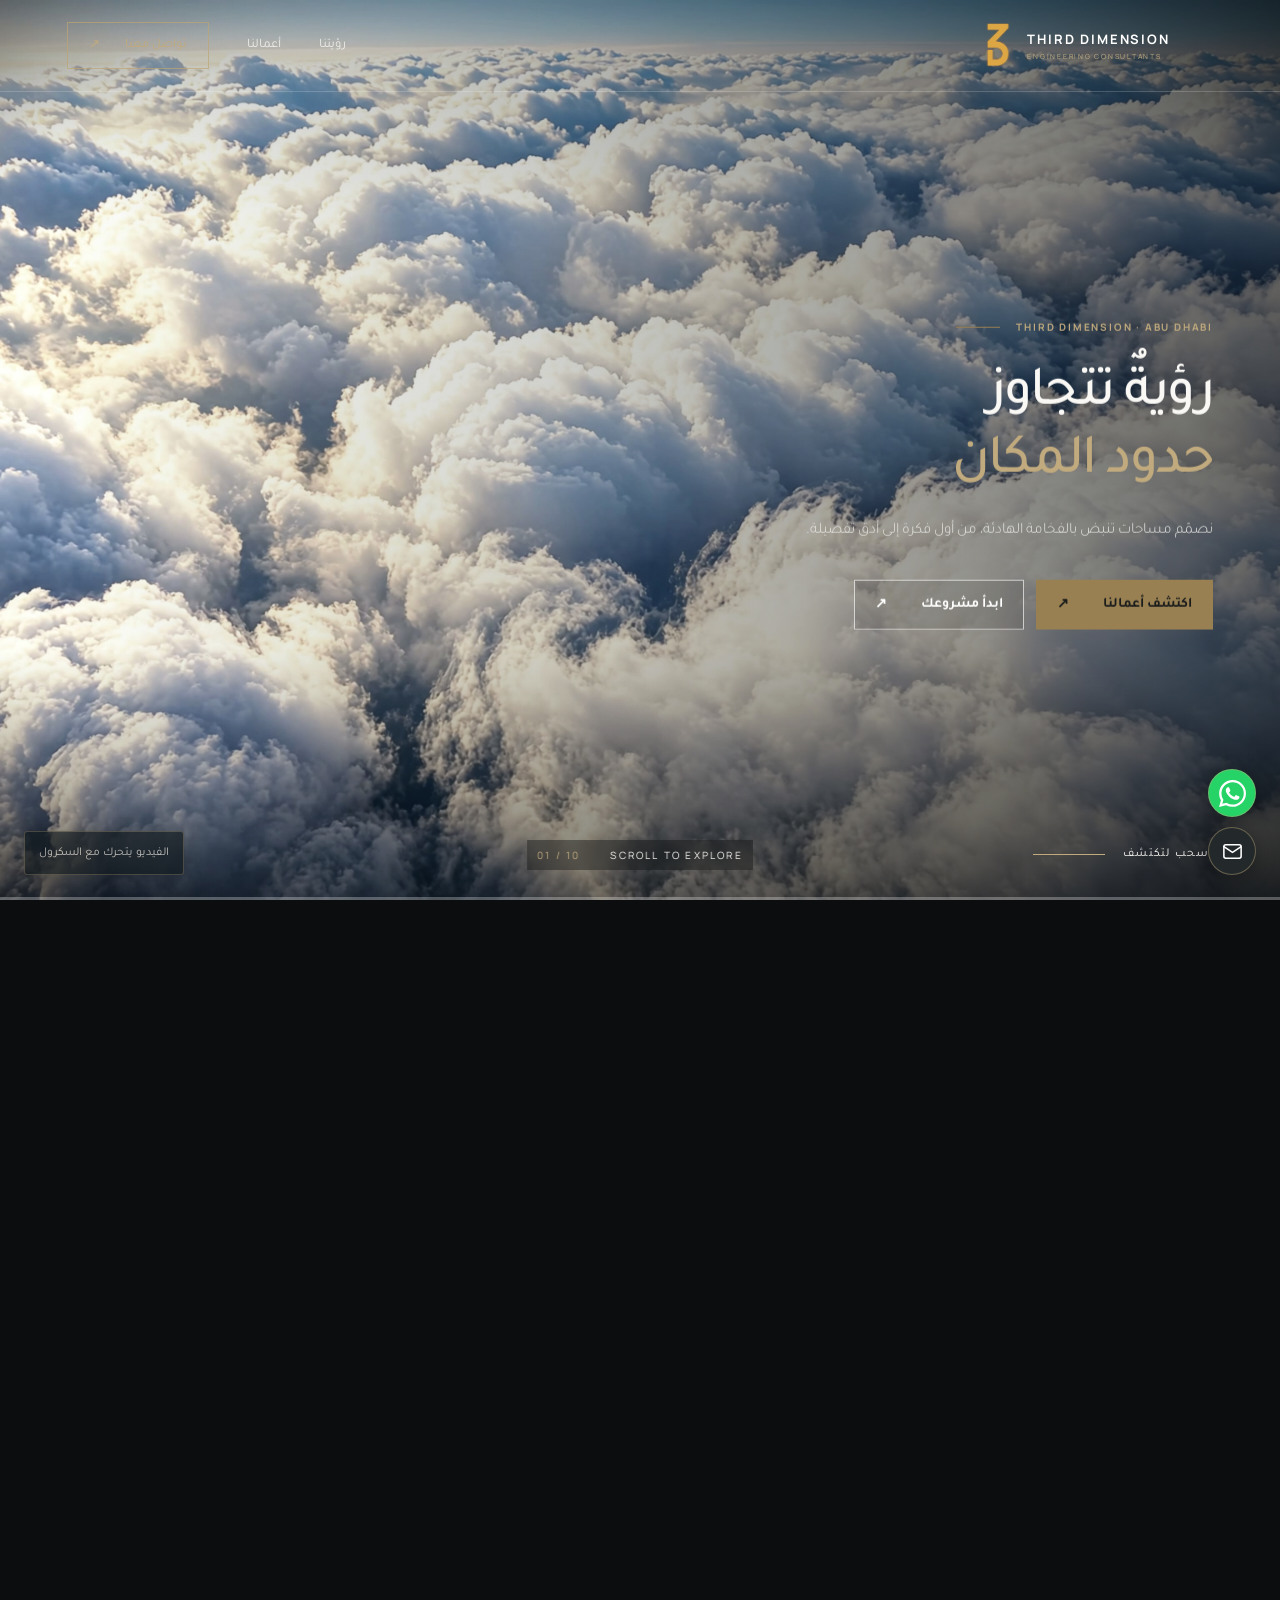
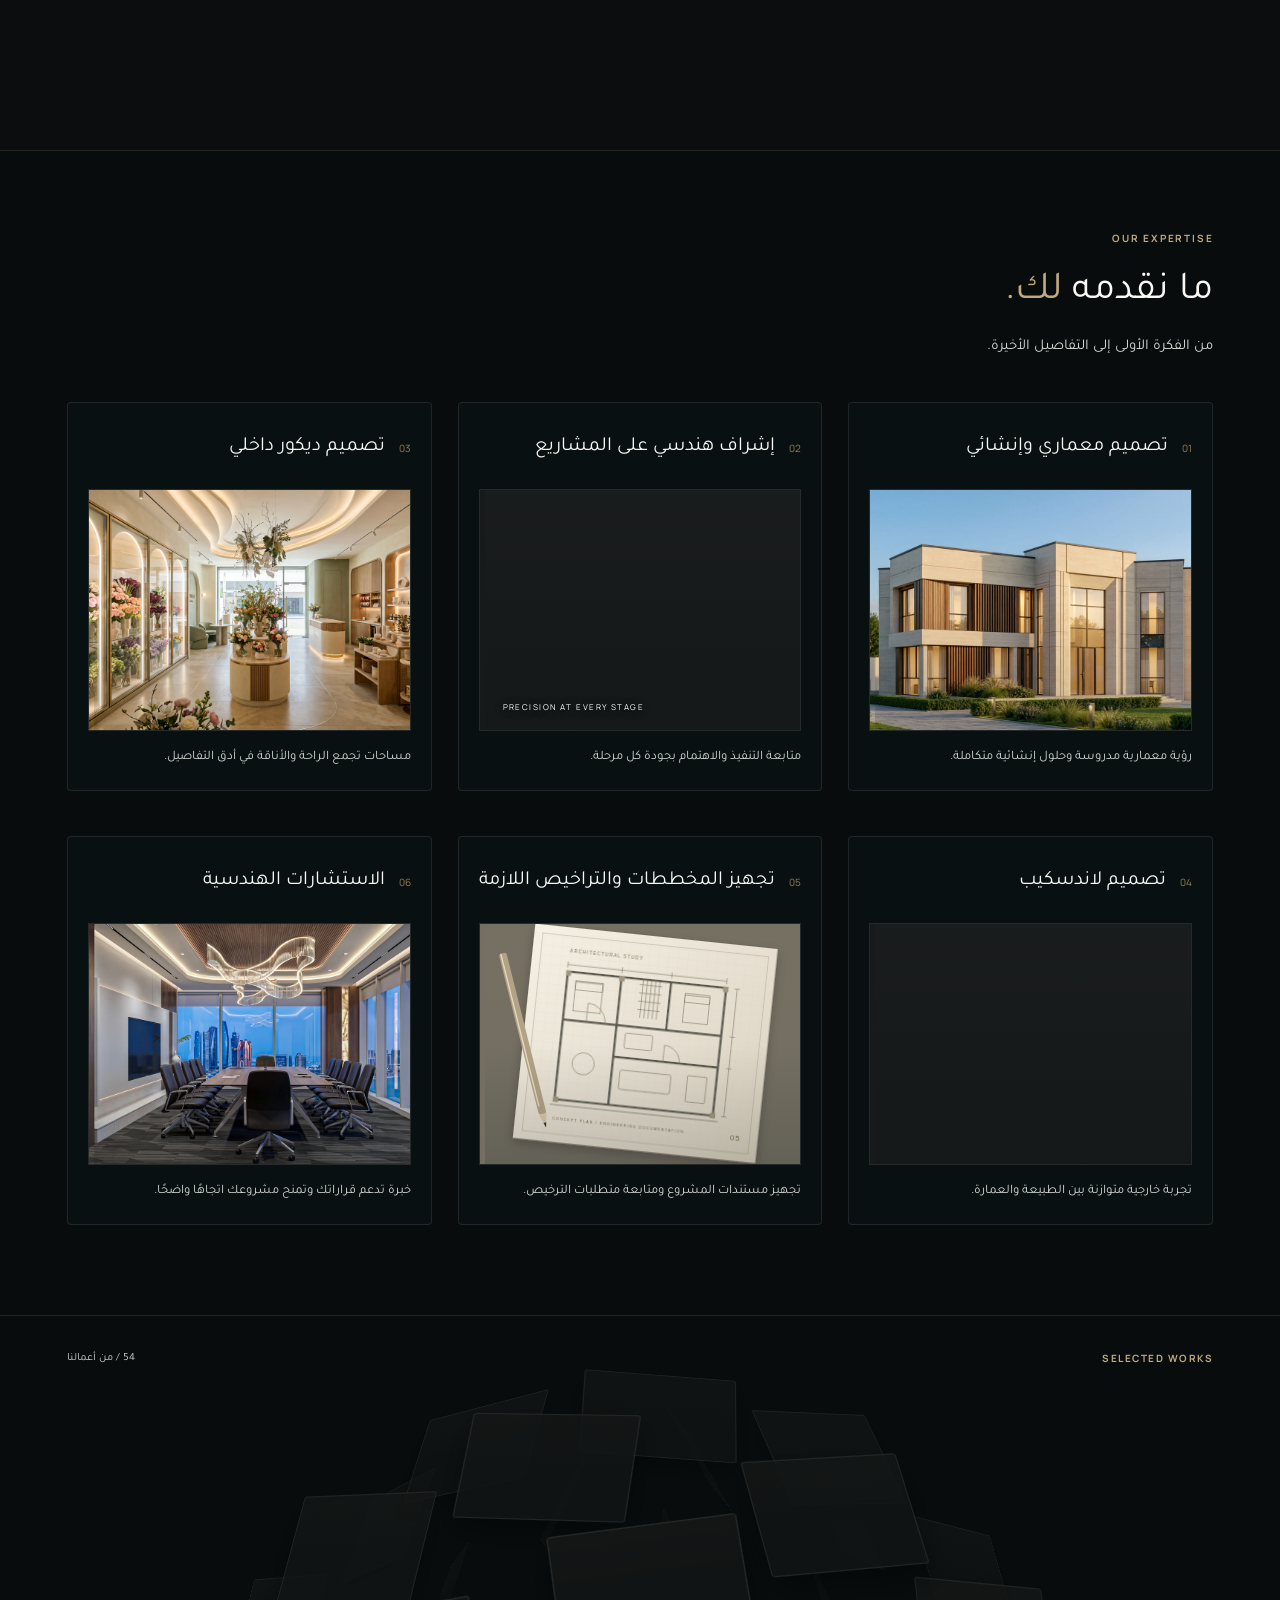
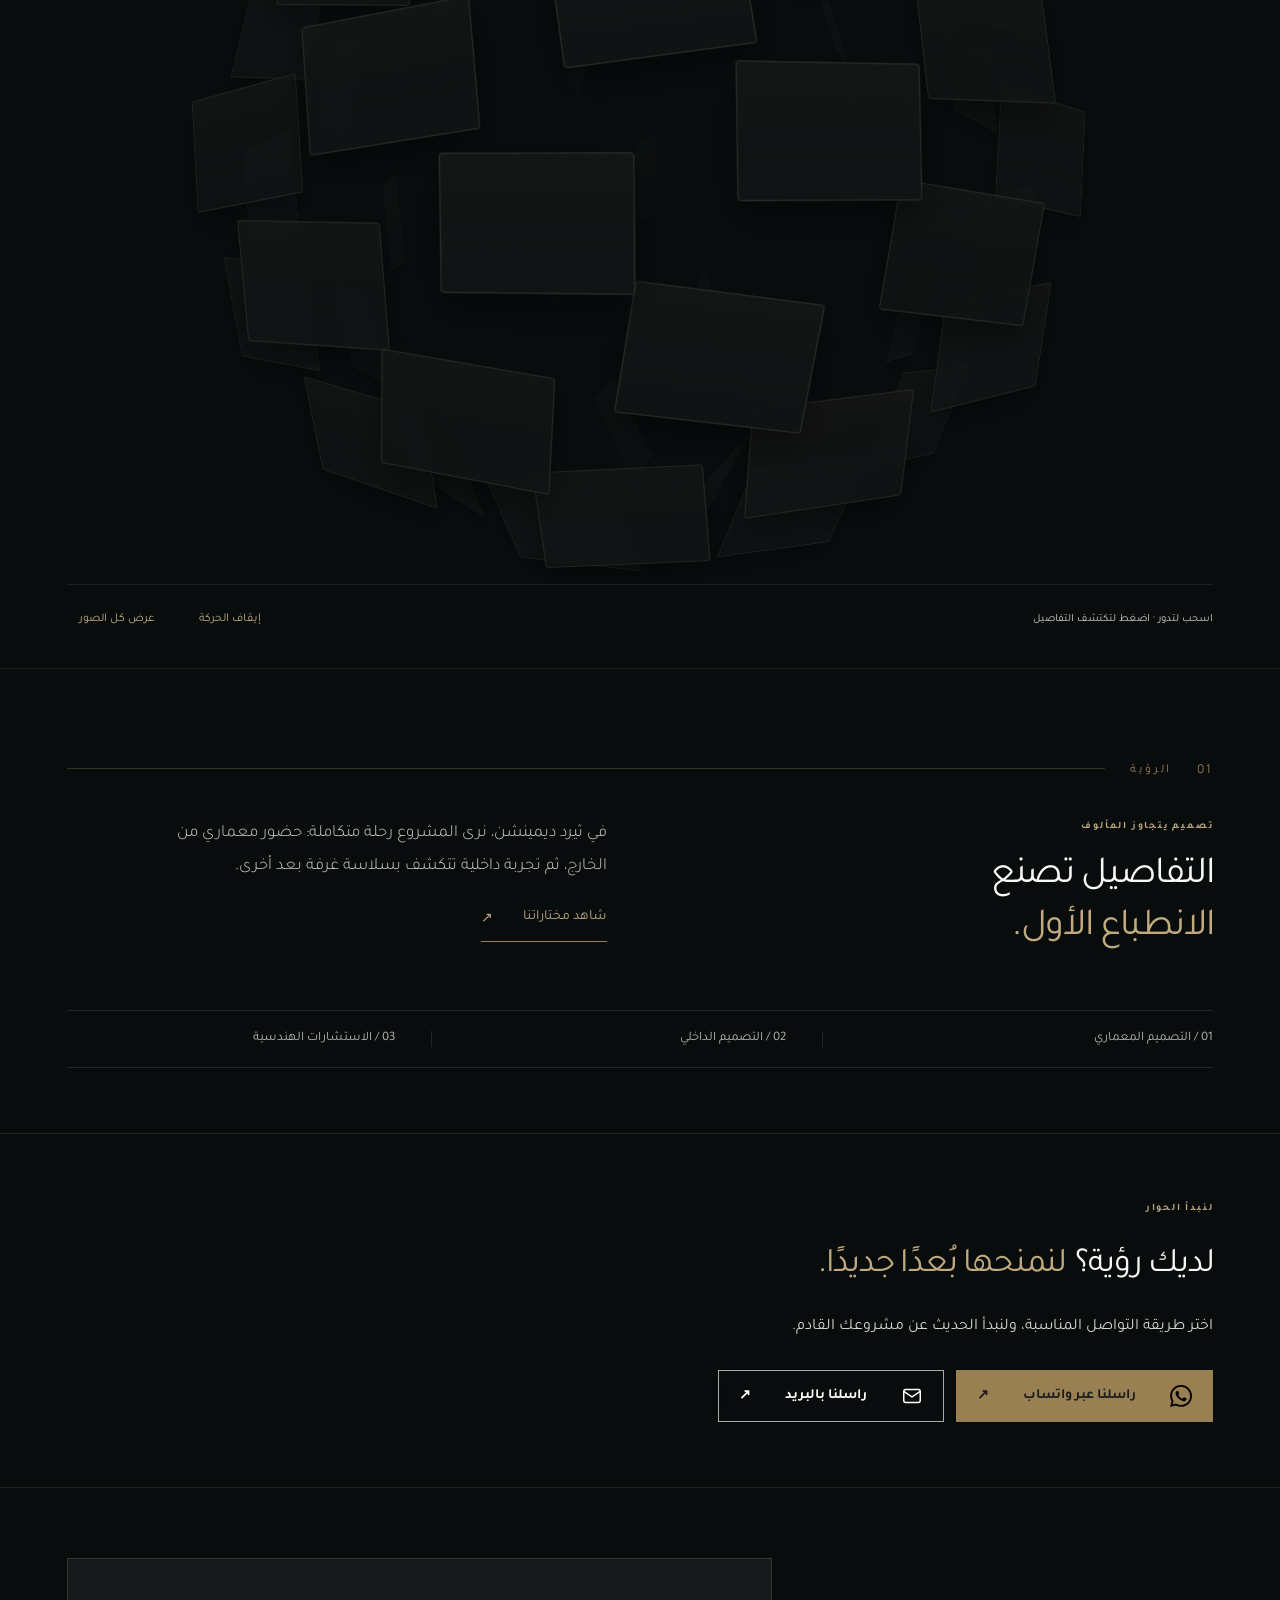
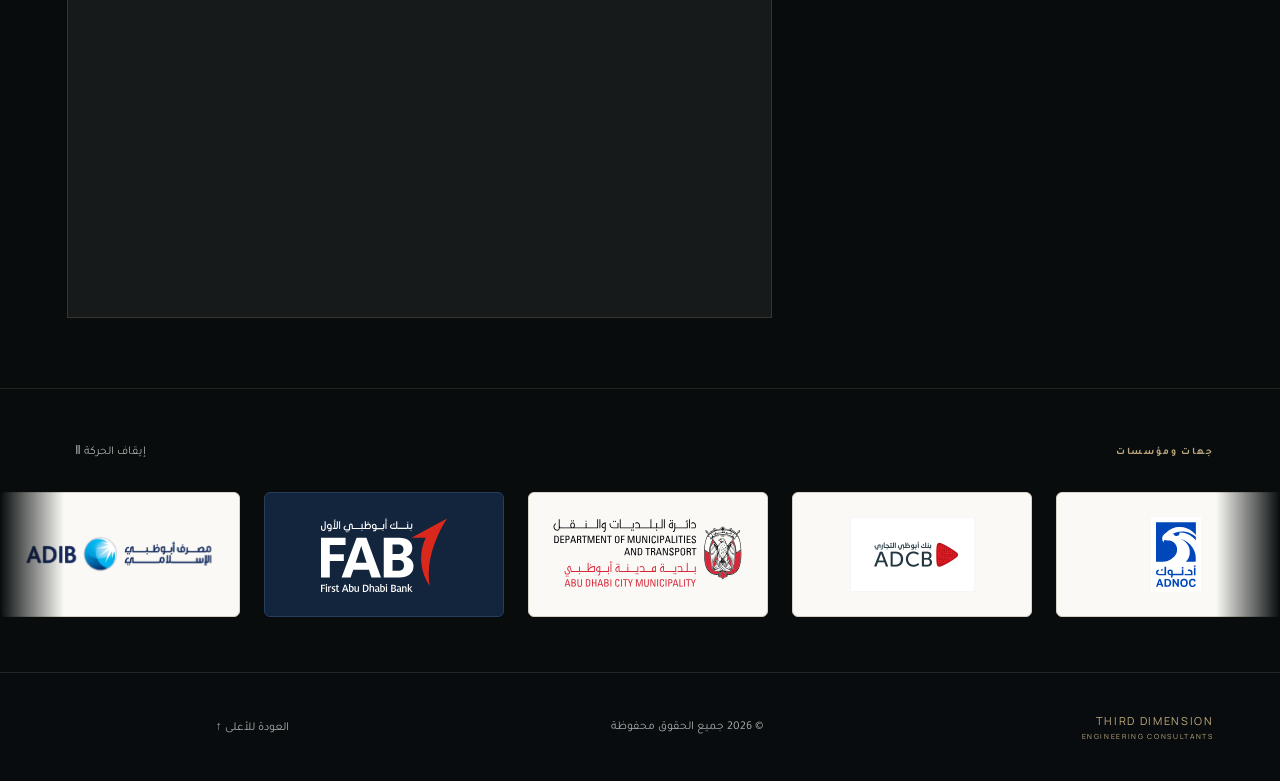
==== commit 76fc9b7f: "Reduce scroll video transfer and decoder load" ====
--- a/public/scroll-hero/index.html
+++ b/public/scroll-hero/index.html
@@ -12,7 +12,7 @@
   <link rel="stylesheet" href="refined-layout.css">
   <link rel="stylesheet" href="exterior-showcase.css">
   <link rel="stylesheet" href="mixed-showcase.css">
-  <script defer src="hybrid-film.js"></script>
+  <script defer src="hybrid-film.js?v=20261003-smooth"></script>
   <script defer src="mixed-showcase.js"></script>
   <link rel="stylesheet" href="services-motion.css">
   <script defer src="page-motion.js"></script>
@@ -20,7 +20,7 @@
   <script defer src="site-ui.js?v=20261002-2"></script>
   <link rel="stylesheet" href="hero-autoplay.css">
   <link rel="stylesheet" href="background-film.css">
-  <link rel="stylesheet" href="hybrid-film.css">
+  <link rel="stylesheet" href="hybrid-film.css?v=20261003-smooth">
 </head>
 <body id="top">
   <a class="skip-link" href="#main">انتقل إلى المحتوى</a>
@@ -45,8 +45,7 @@
       <div class="hero-sticky">
         <div class="film-frame" aria-hidden="true">
           <video class="hero-video" muted playsinline loop preload="auto" poster="../assets/hero-original-start.jpg">
-            <source src="../assets/hero-mobile-fullhd.mp4" media="(max-width: 900px)" type="video/mp4">
-            <source src="../assets/hero-scroll-4k.mp4" type="video/mp4">
+            <source src="../assets/hero-scroll-smooth-1080.mp4" type="video/mp4">
           </video>
           <div class="film-shade"></div>
           <div class="film-grain"></div>
--- a/public/scroll-hero/hybrid-film.css
+++ b/public/scroll-hero/hybrid-film.css
@@ -1,4 +1,5 @@
-.hero-journey{height:900svh}
+.hero-journey{height:550svh}
+.film-grain{display:none}
 .hero-sticky{position:sticky;top:0;height:100svh}
 .film-toggle:disabled{opacity:.72;cursor:default}
 .quick-whatsapp{background:#25d366;border-color:#ffffff75}
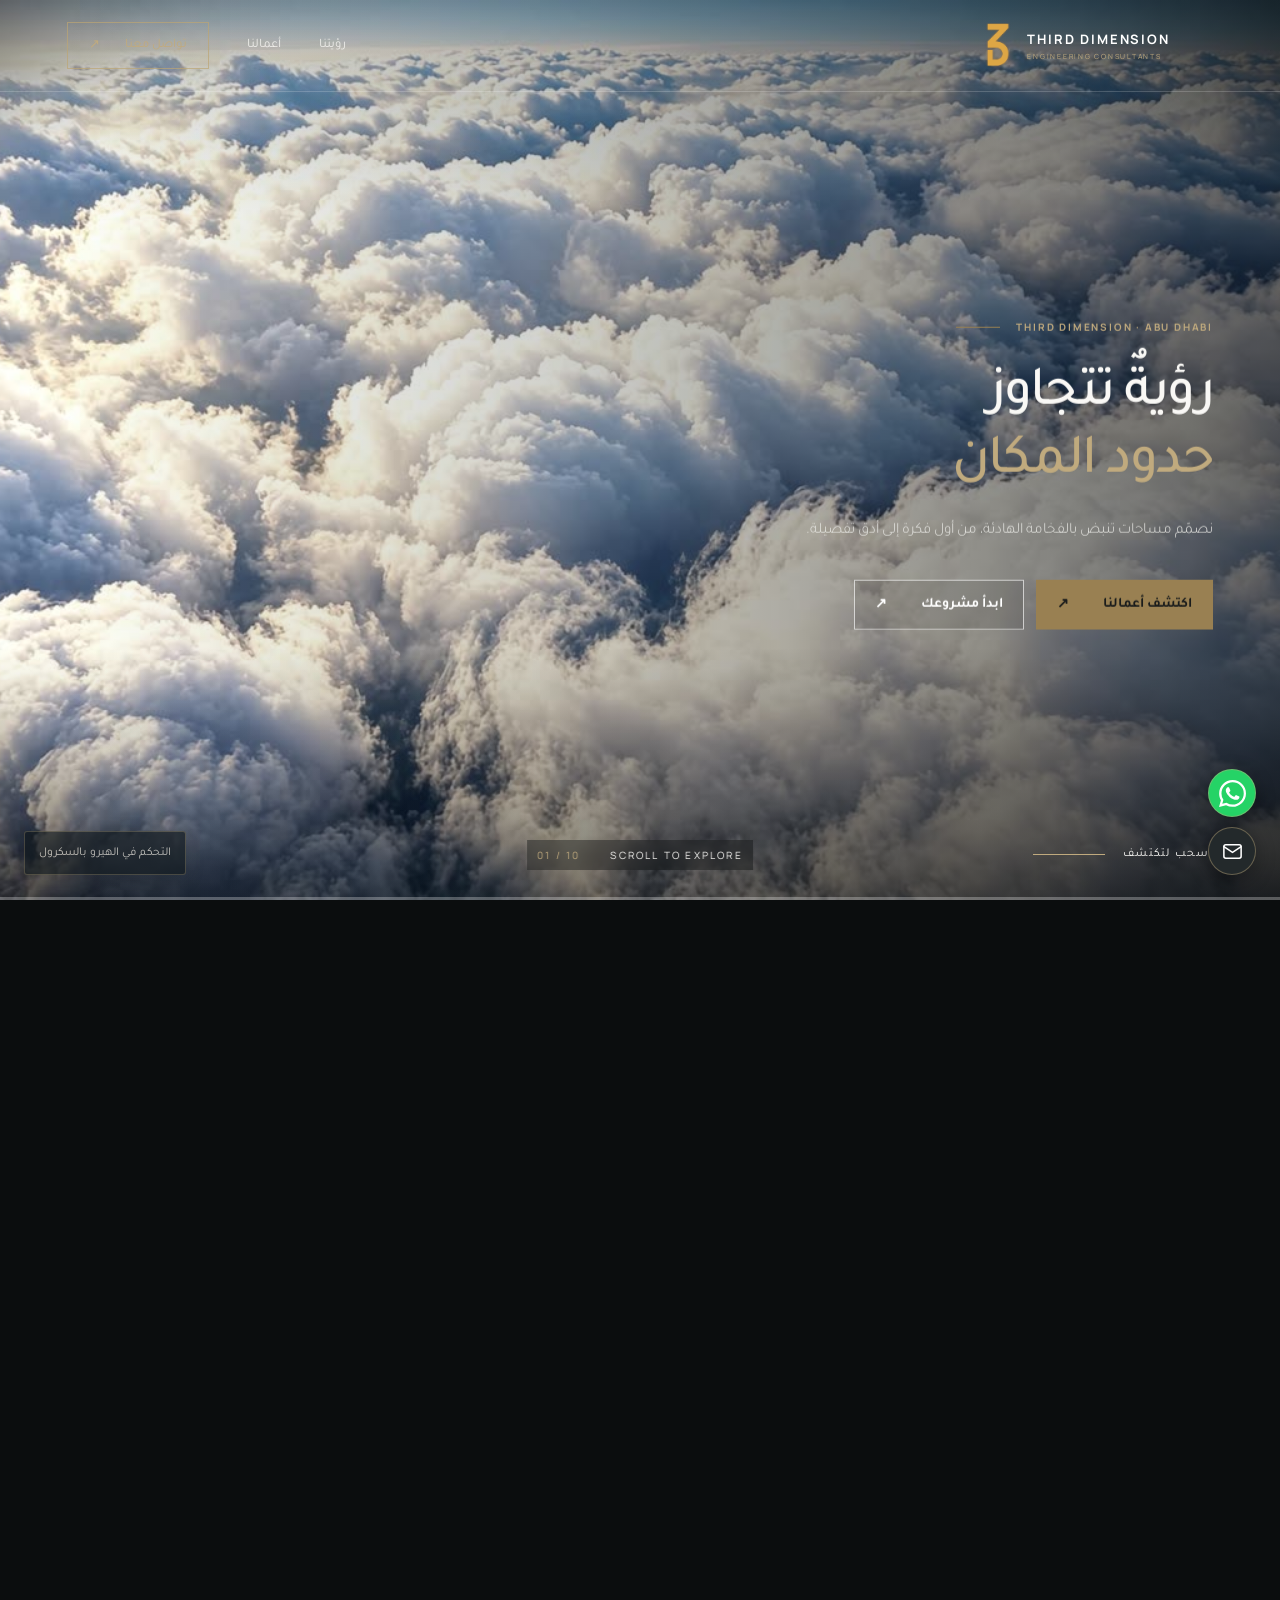
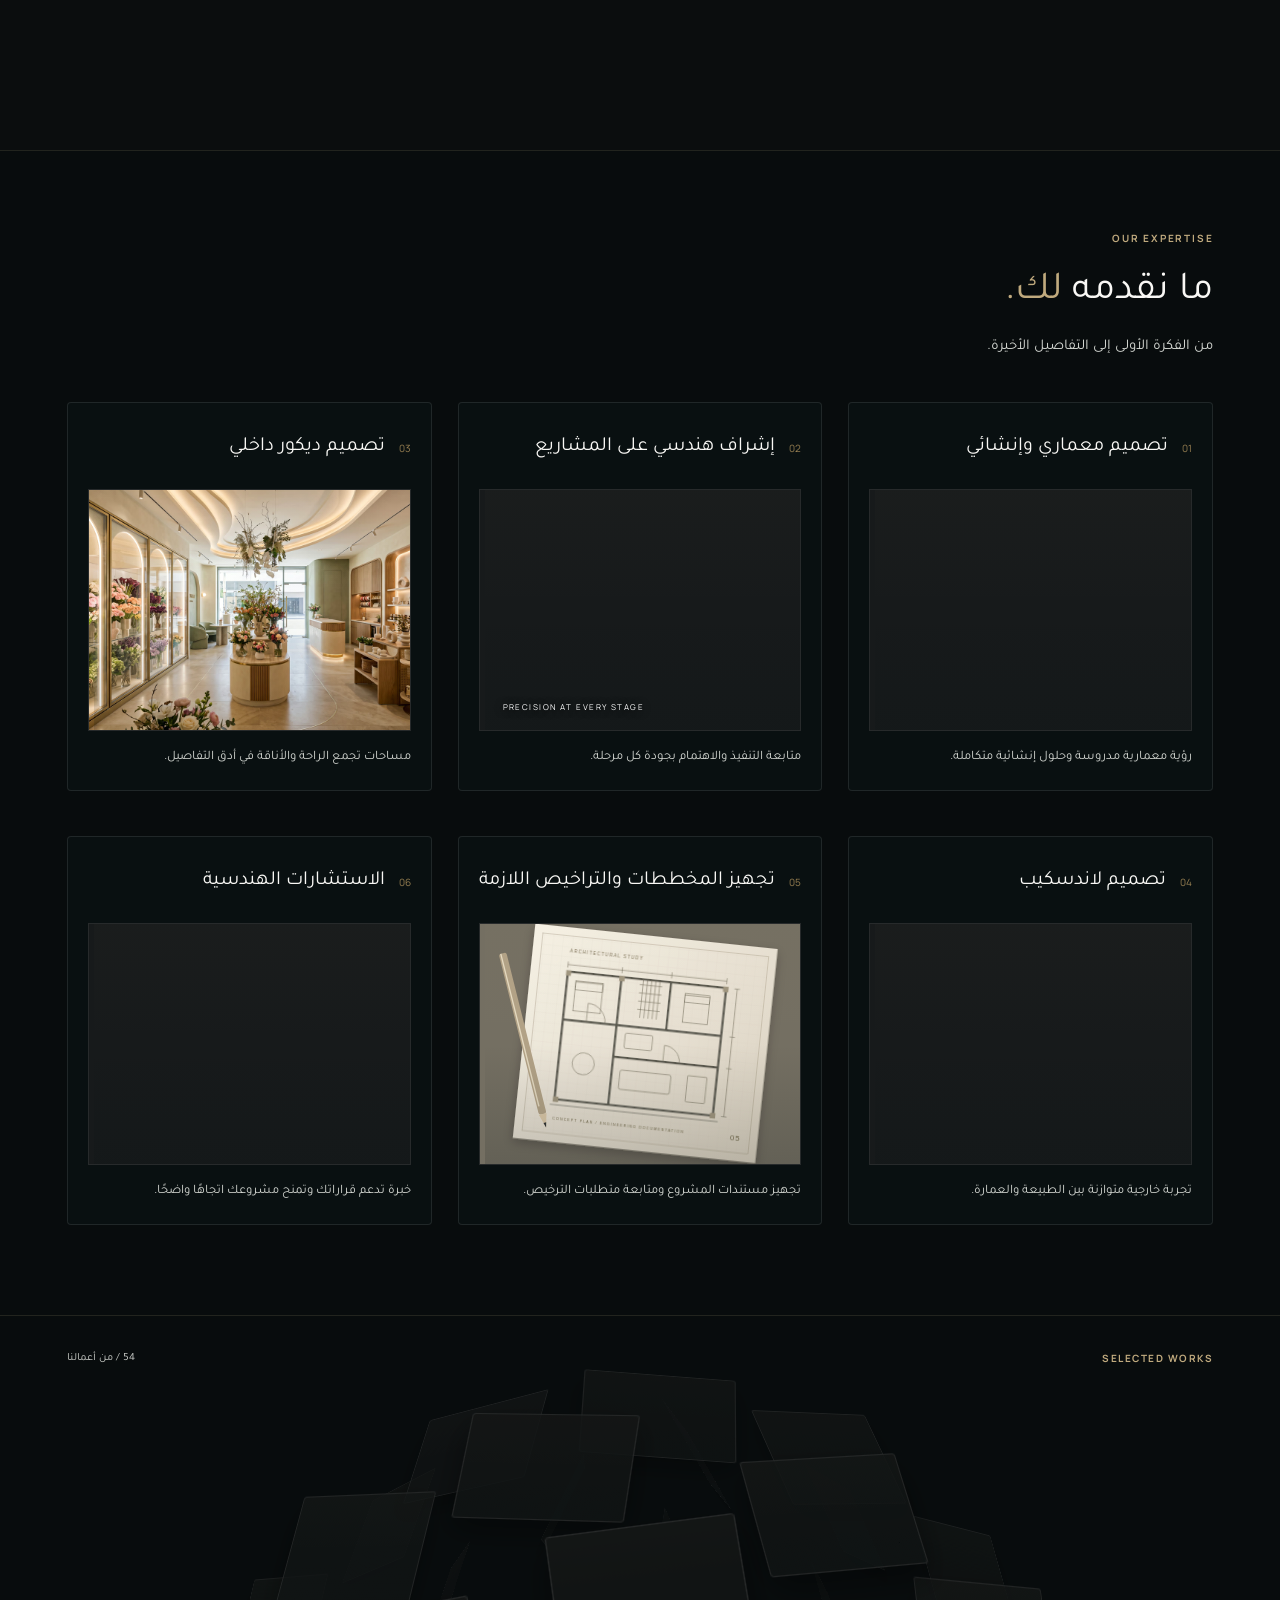
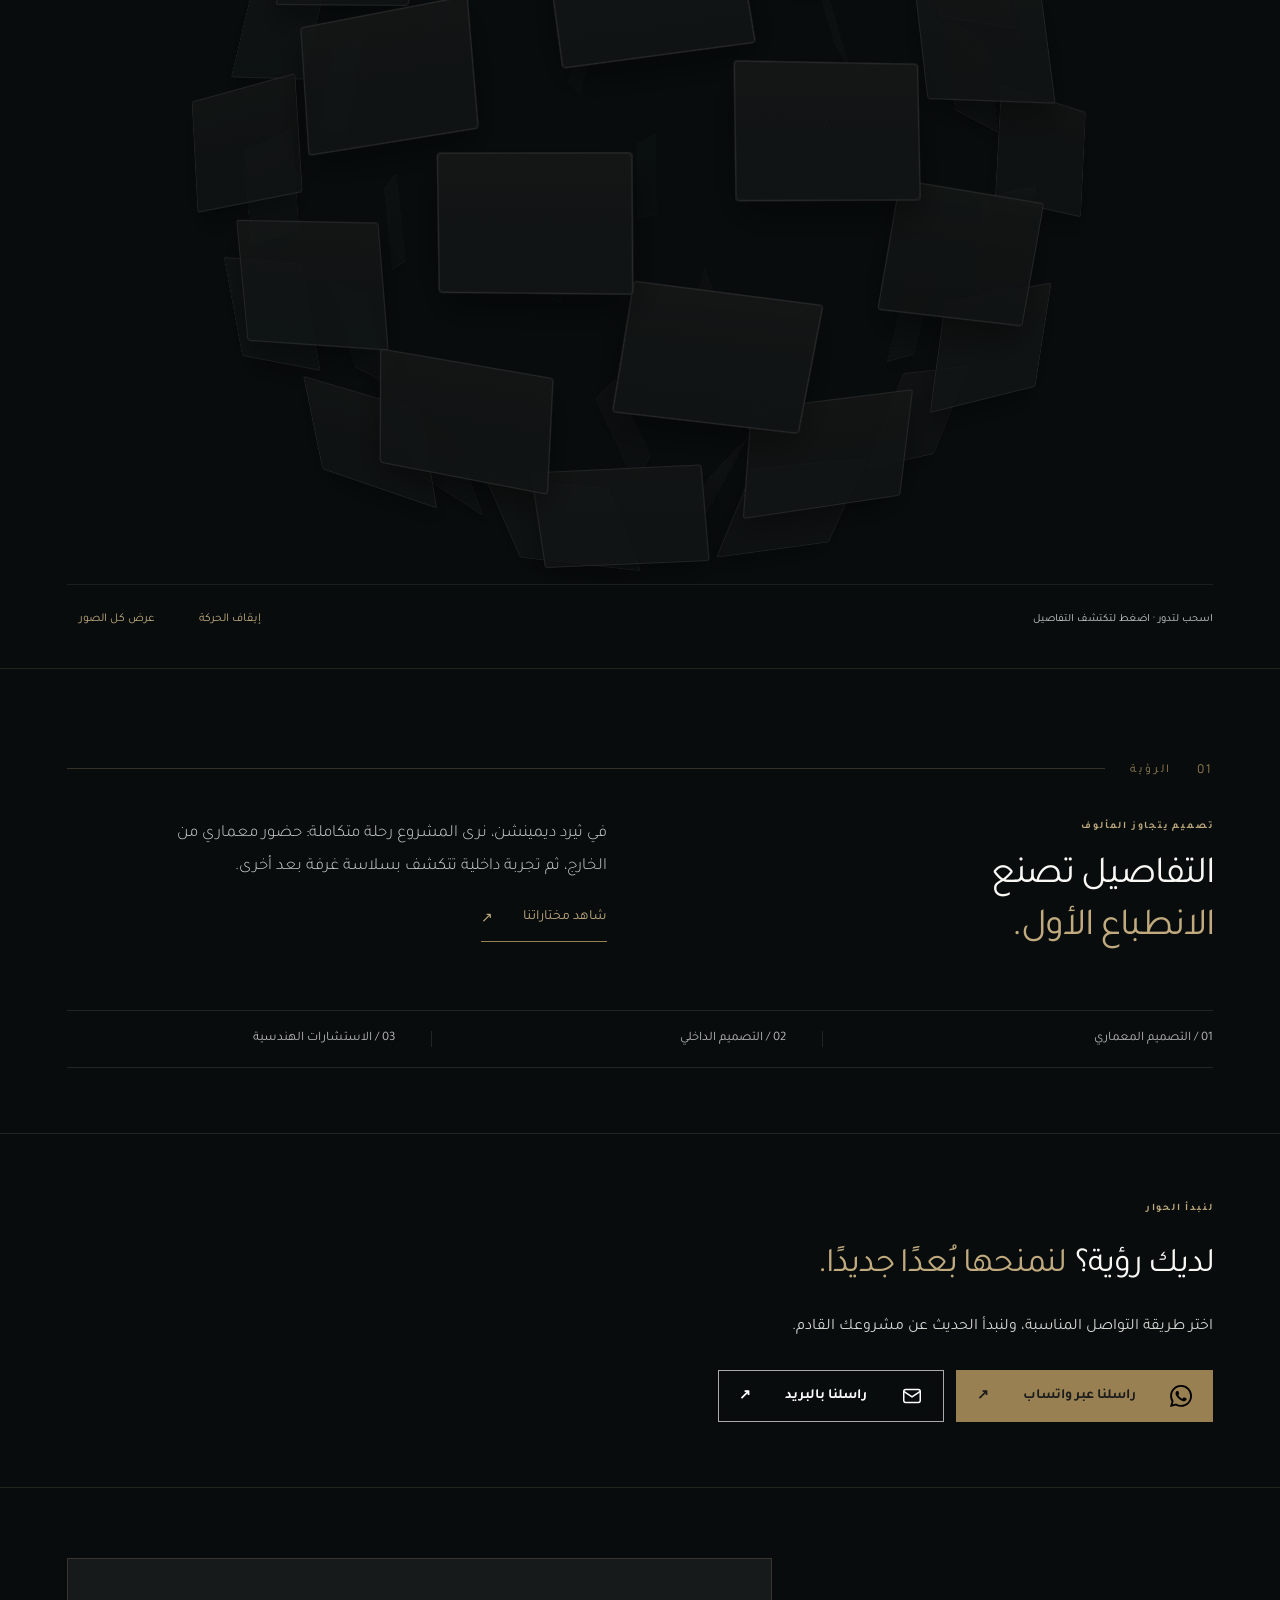
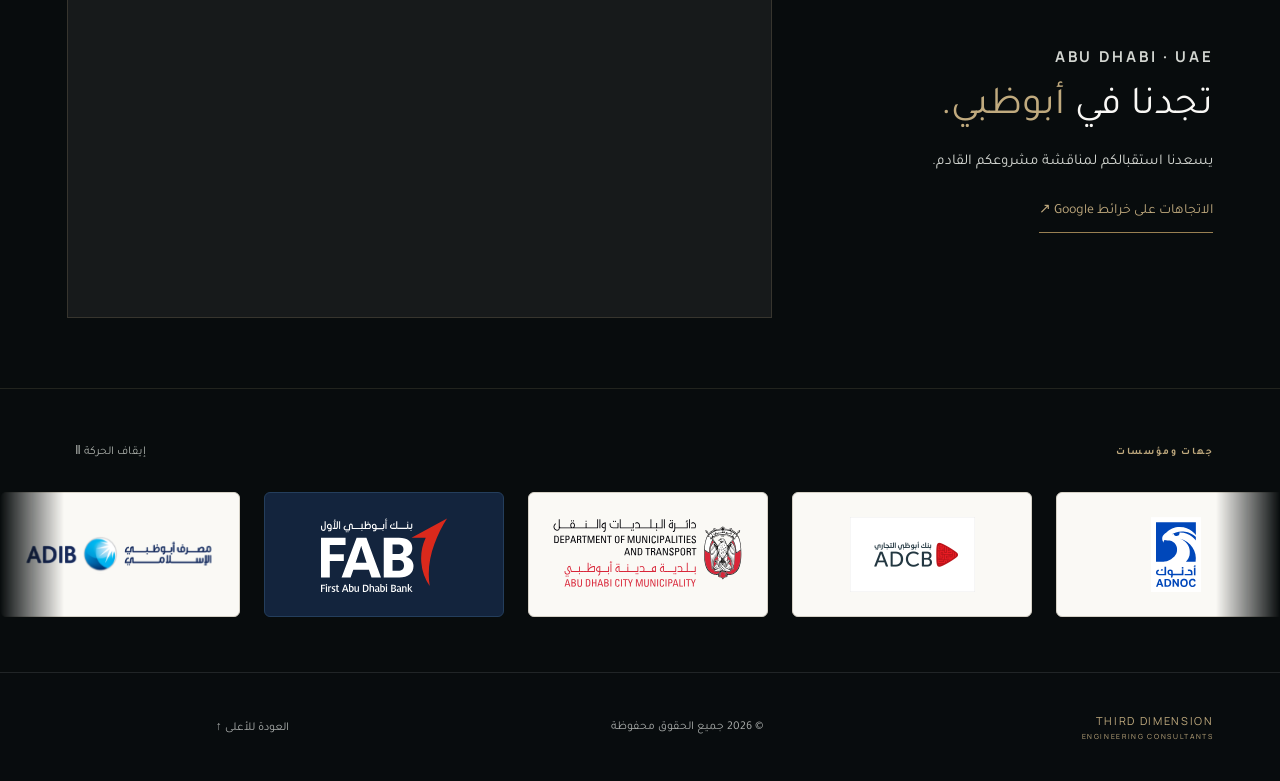
==== commit 02ebf657: "Replace video seeking with bounded canvas frame sequence" ====
--- a/public/scroll-hero/index.html
+++ b/public/scroll-hero/index.html
@@ -12,7 +12,7 @@
   <link rel="stylesheet" href="refined-layout.css">
   <link rel="stylesheet" href="exterior-showcase.css">
   <link rel="stylesheet" href="mixed-showcase.css">
-  <script defer src="hybrid-film.js?v=20261003-smooth"></script>
+  <script defer src="sequence-film.js?v=20261003-frames"></script>
   <script defer src="mixed-showcase.js"></script>
   <link rel="stylesheet" href="services-motion.css">
   <script defer src="page-motion.js"></script>
@@ -20,7 +20,7 @@
   <script defer src="site-ui.js?v=20261002-2"></script>
   <link rel="stylesheet" href="hero-autoplay.css">
   <link rel="stylesheet" href="background-film.css">
-  <link rel="stylesheet" href="hybrid-film.css?v=20261003-smooth">
+  <link rel="stylesheet" href="hybrid-film.css?v=20261003-frames">
 </head>
 <body id="top">
   <a class="skip-link" href="#main">انتقل إلى المحتوى</a>
@@ -43,8 +43,8 @@
   <main id="main">
     <section class="hero-journey" aria-labelledby="hero-title">
       <div class="hero-sticky">
-        <div class="film-frame" aria-hidden="true">
-          <video class="hero-video" muted playsinline loop preload="auto" poster="../assets/hero-original-start.jpg">
+        <div class="film-frame" aria-hidden="true" data-frames-root="../assets/hero-frames/">
+          <video class="hero-video" muted playsinline loop preload="none" poster="../assets/hero-original-start.jpg">
             <source src="../assets/hero-scroll-smooth-1080.mp4" type="video/mp4">
           </video>
           <div class="film-shade"></div>
--- a/public/scroll-hero/hybrid-film.css
+++ b/public/scroll-hero/hybrid-film.css
@@ -1,5 +1,10 @@
 .hero-journey{height:550svh}
 .film-grain{display:none}
+.hero-sequence{position:absolute;inset:0;width:100%;height:100%;opacity:0;pointer-events:none}
+.hero-sequence.is-ready{opacity:1}
+.hero-sequence.is-video{opacity:0}
+body:not(.is-background-film) .hero-video{visibility:hidden}
+body>.film-frame{background:#101719 url('../assets/hero-original-start.jpg') center/cover no-repeat}
 .hero-sticky{position:sticky;top:0;height:100svh}
 .film-toggle:disabled{opacity:.72;cursor:default}
 .quick-whatsapp{background:#25d366;border-color:#ffffff75}
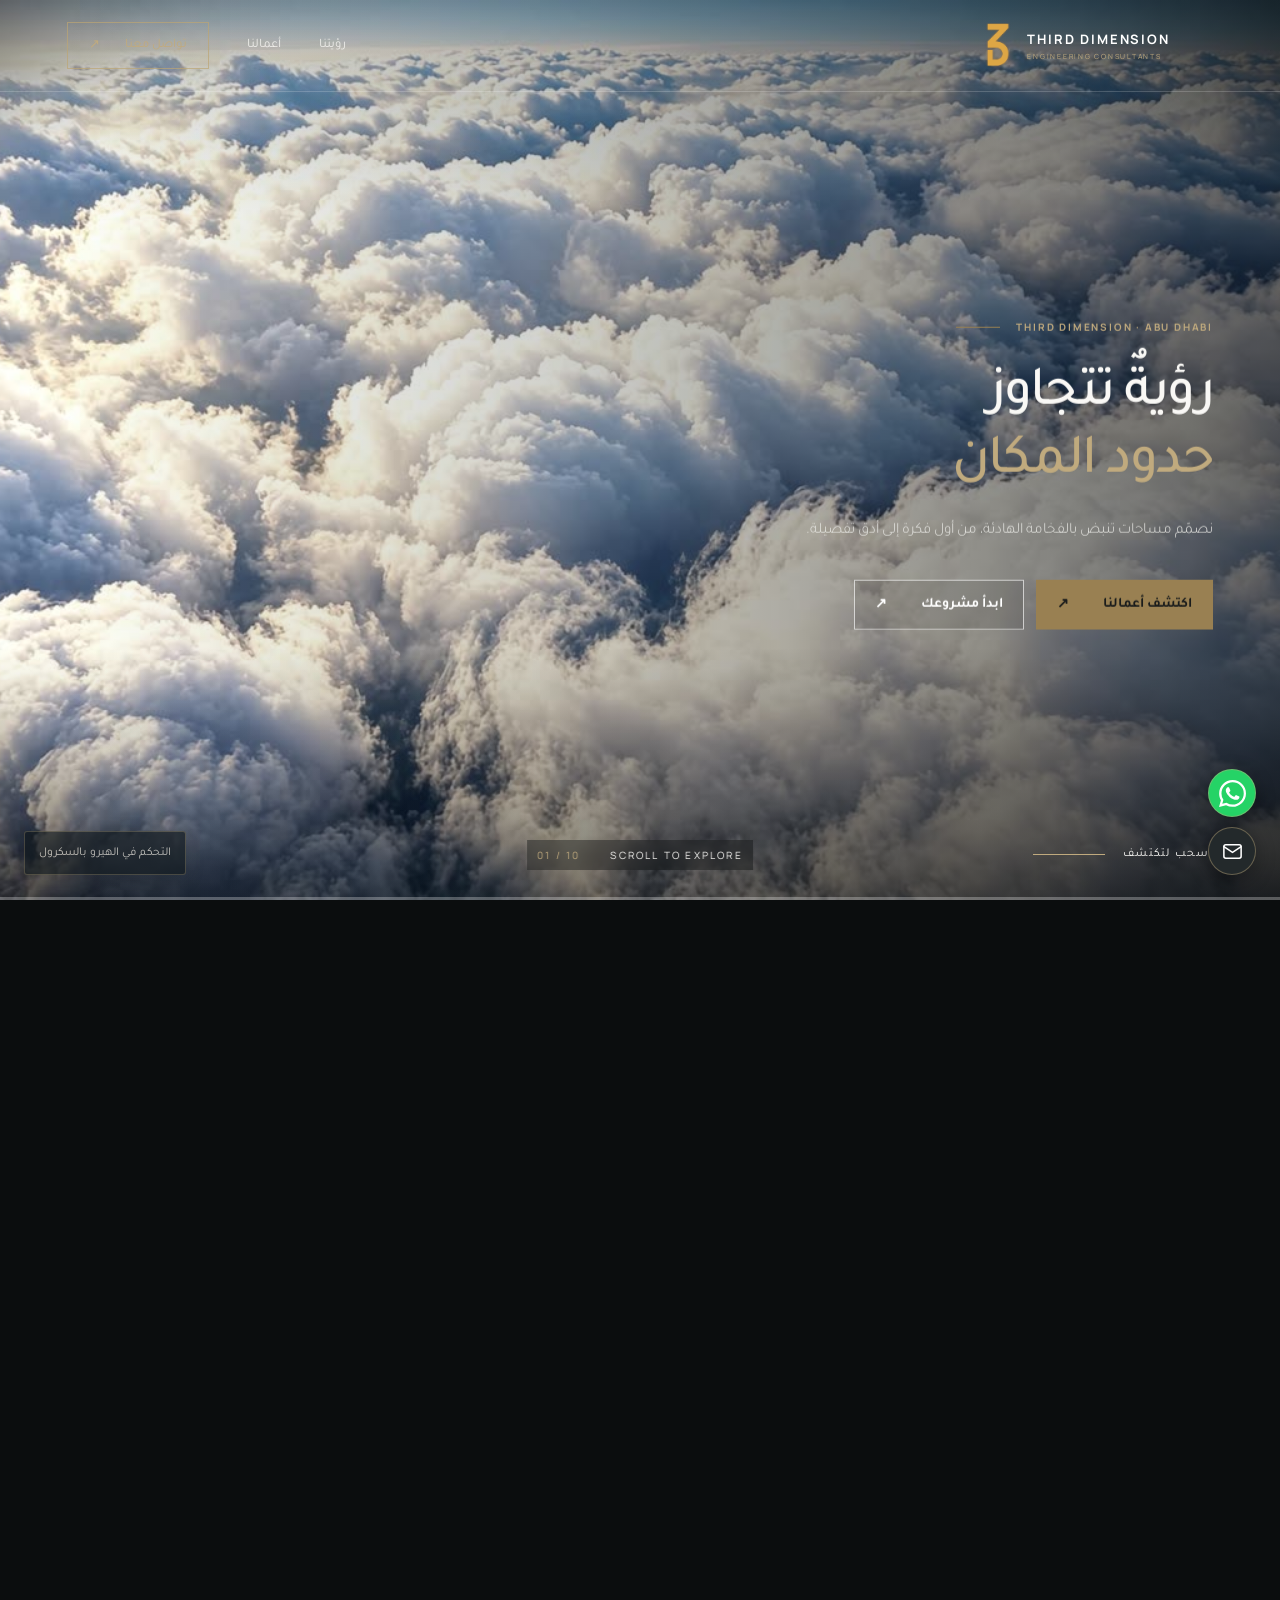
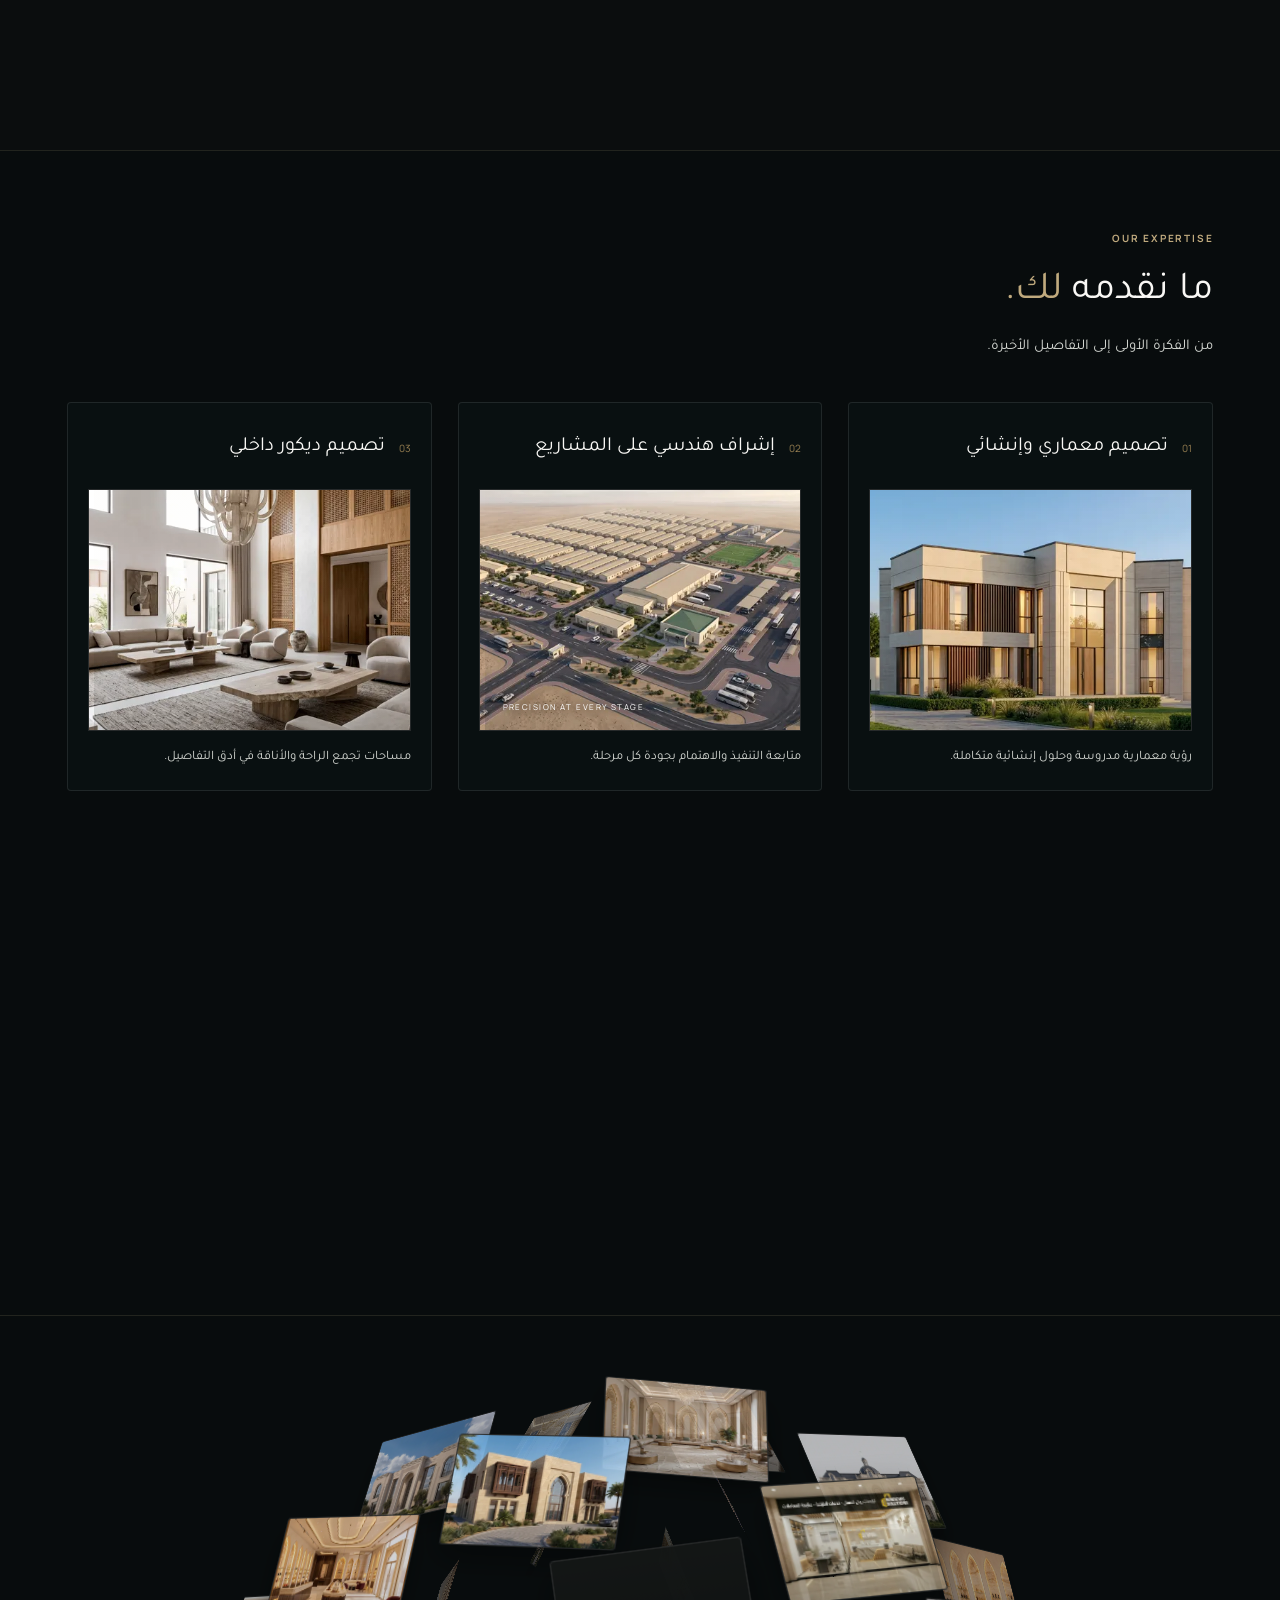
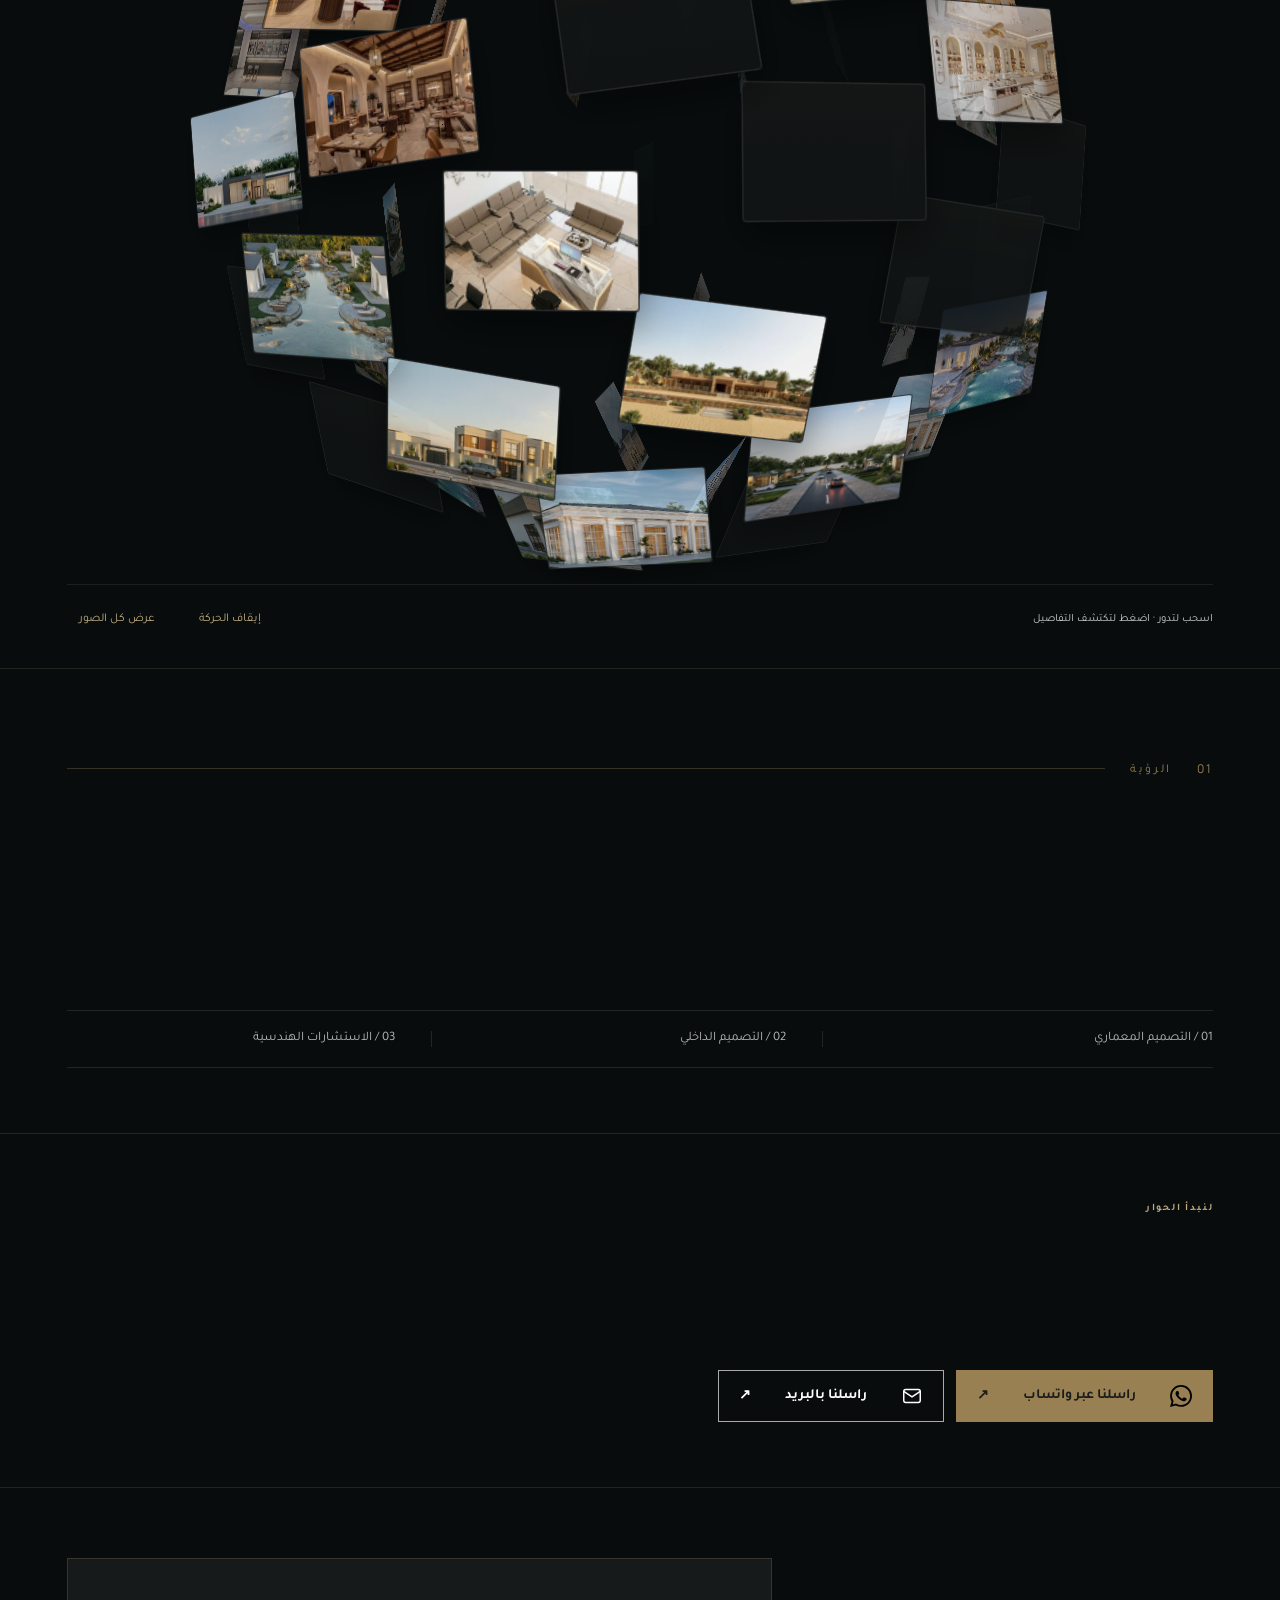
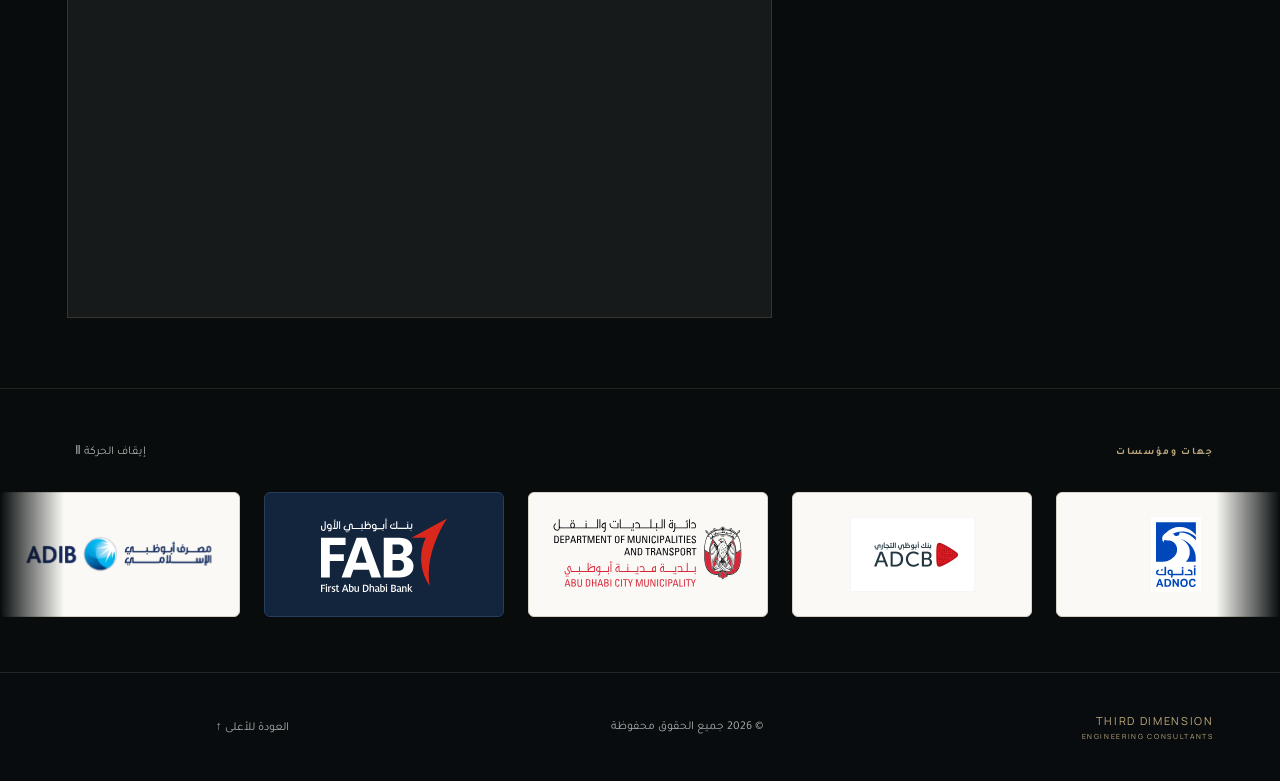
==== commit 2c104d1c: "Update both galleries with optimized WebP images" ====
--- a/public/scroll-hero/index.html
+++ b/public/scroll-hero/index.html
@@ -13,7 +13,7 @@
   <link rel="stylesheet" href="exterior-showcase.css">
   <link rel="stylesheet" href="mixed-showcase.css">
   <script defer src="sequence-film.js?v=20261003-frames"></script>
-  <script defer src="mixed-showcase.js"></script>
+  <script defer src="mixed-showcase.js?v=gallery-webp-20261003"></script>
   <link rel="stylesheet" href="services-motion.css">
   <script defer src="page-motion.js"></script>
   <link rel="stylesheet" href="site-additions.css?v=20261002-2">
@@ -72,16 +72,16 @@
     <section class="services-section section-shell" id="services" aria-labelledby="services-title">
       <div class="services-heading reveal"><p class="overline">OUR EXPERTISE</p><h2 id="services-title">ما نقدمه <em>لك.</em></h2><p>من الفكرة الأولى إلى التفاصيل الأخيرة.</p></div>
       <div class="services-grid">
-        <article class="service-item reveal"><div class="service-label"><span>01</span><h3>تصميم معماري وإنشائي</h3></div><div class="service-image"><img src="../assets/mixed/mixed-25.jpg" alt="تصميم معماري لفيلا بخطوط معاصرة" loading="lazy" decoding="async"></div><p>رؤية معمارية مدروسة وحلول إنشائية متكاملة.</p></article>
-        <article class="service-item reveal"><div class="service-label"><span>02</span><h3>إشراف هندسي على المشاريع</h3></div><div class="service-image"><img src="../assets/mixed/mixed-09.jpg" alt="منظور عام لمشروع معماري متكامل" loading="lazy" decoding="async"><span class="technical-caption">PRECISION AT EVERY STAGE</span></div><p>متابعة التنفيذ والاهتمام بجودة كل مرحلة.</p></article>
-        <article class="service-item reveal"><div class="service-label"><span>03</span><h3>تصميم ديكور داخلي</h3></div><div class="service-image"><img src="../assets/mixed/mixed-50.jpg" alt="تصميم داخلي راقٍ بإضاءة دافئة وتفاصيل متناسقة" loading="lazy" decoding="async"></div><p>مساحات تجمع الراحة والأناقة في أدق التفاصيل.</p></article>
-        <article class="service-item reveal"><div class="service-label"><span>04</span><h3>تصميم لاندسكيب</h3></div><div class="service-image"><img src="../assets/mixed/mixed-14.jpg" alt="لاندسكيب بحدائق وجلسات ومسطحات مائية" loading="lazy" decoding="async"></div><p>تجربة خارجية متوازنة بين الطبيعة والعمارة.</p></article>
+        <article class="service-item reveal"><div class="service-label"><span>01</span><h3>تصميم معماري وإنشائي</h3></div><div class="service-image"><img src="../assets/mixed/work-013.webp" alt="تصميم معماري لفيلا بخطوط معاصرة" loading="lazy" decoding="async"></div><p>رؤية معمارية مدروسة وحلول إنشائية متكاملة.</p></article>
+        <article class="service-item reveal"><div class="service-label"><span>02</span><h3>إشراف هندسي على المشاريع</h3></div><div class="service-image"><img src="../assets/mixed/work-011.webp" alt="منظور عام لمشروع معماري متكامل" loading="lazy" decoding="async"><span class="technical-caption">PRECISION AT EVERY STAGE</span></div><p>متابعة التنفيذ والاهتمام بجودة كل مرحلة.</p></article>
+        <article class="service-item reveal"><div class="service-label"><span>03</span><h3>تصميم ديكور داخلي</h3></div><div class="service-image"><img src="../assets/mixed/work-056.webp" alt="تصميم داخلي راقٍ بإضاءة دافئة وتفاصيل متناسقة" loading="lazy" decoding="async"></div><p>مساحات تجمع الراحة والأناقة في أدق التفاصيل.</p></article>
+        <article class="service-item reveal"><div class="service-label"><span>04</span><h3>تصميم لاندسكيب</h3></div><div class="service-image"><img src="../assets/mixed/work-017.webp" alt="لاندسكيب بحدائق وجلسات ومسطحات مائية" loading="lazy" decoding="async"></div><p>تجربة خارجية متوازنة بين الطبيعة والعمارة.</p></article>
         <article class="service-item reveal"><div class="service-label"><span>05</span><h3>تجهيز المخططات والتراخيص اللازمة</h3></div><div class="service-image"><img src="../assets/services-plans.svg" alt="رسم توضيحي للمخططات المعمارية والتفاصيل الهندسية" loading="lazy" decoding="async"></div><p>تجهيز مستندات المشروع ومتابعة متطلبات الترخيص.</p></article>
-        <article class="service-item reveal"><div class="service-label"><span>06</span><h3>الاستشارات الهندسية</h3></div><div class="service-image"><img src="../assets/mixed/mixed-34.jpg" alt="قاعة اجتماعات بتصميم داخلي احترافي" loading="lazy" decoding="async"></div><p>خبرة تدعم قراراتك وتمنح مشروعك اتجاهًا واضحًا.</p></article>
+        <article class="service-item reveal"><div class="service-label"><span>06</span><h3>الاستشارات الهندسية</h3></div><div class="service-image"><img src="../assets/mixed/work-027.webp" alt="قاعة اجتماعات بتصميم داخلي احترافي" loading="lazy" decoding="async"></div><p>خبرة تدعم قراراتك وتمنح مشروعك اتجاهًا واضحًا.</p></article>
       </div>
     </section>
     <section class="mixed-showcase" id="work" aria-label="مختارات من أعمالنا">
-      <div class="mixed-top reveal"><span class="overline">SELECTED WORKS</span><span class="mixed-total">54 / من أعمالنا</span></div>
+      <div class="mixed-top reveal"><span class="overline">SELECTED WORKS</span><span class="mixed-total">56 / من أعمالنا</span></div>
       <div class="mixed-stage" role="region" aria-label="معرض أعمال ثلاثي الأبعاد، اسحب للتدوير أو اختر صورة لتكبيرها" tabindex="0">
         <div class="mixed-cloud"></div>
       </div>
